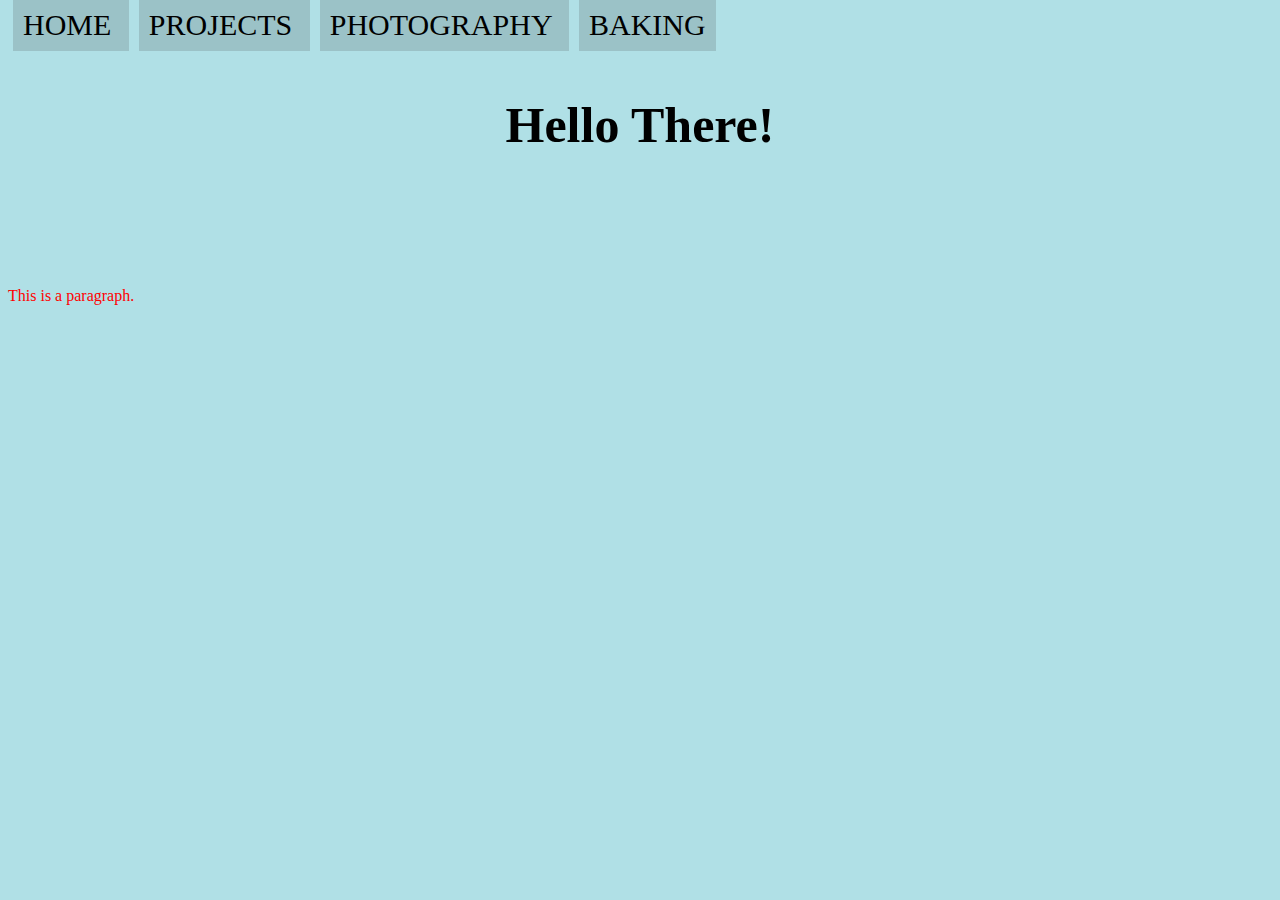
==== index.html @ 625aa00e "Basic Pages" ====
<!DOCTYPE html>
<html>
<head>
    <link rel="stylesheet" href="styles.css">
</head>

<body>
    <a id="pageLinks" href="index.html">
        HOME
    </a>
    <a id="pageLinks" href="projects.html">
        PROJECTS
    </a>
    <a id="pageLinks" href="photography.html">
        PHOTOGRAPHY
    </a>
    <a id="pageLinks" href="baking.html">
        BAKING
    </a>
    <h1 id="pageTitle">Hello There!</h1>
    <script src="index.js"></script>
    <p>
        This is a paragraph.
    </p>
</body>

</html>
---- styles.css ----
body {
    background-color: powderblue;
  }
h1 {
    color: black;
}
p {
    color: red;
}

#pageTitle {
    text-align: center;
    border: 2px, black;
    padding-top: 20px;
    padding-bottom: 100px;
    font-size: 50px;
}
#pageLinks {
    background: rgba(77, 77, 77, 0.2);
    font-size: 30px;
    color: black;
    text-decoration: none;
    justify-content: center;
    padding-left: 10px;
    padding-right: 10px;
    padding-top: 30px;
    padding-bottom: 10px;
    margin: 5px;
}
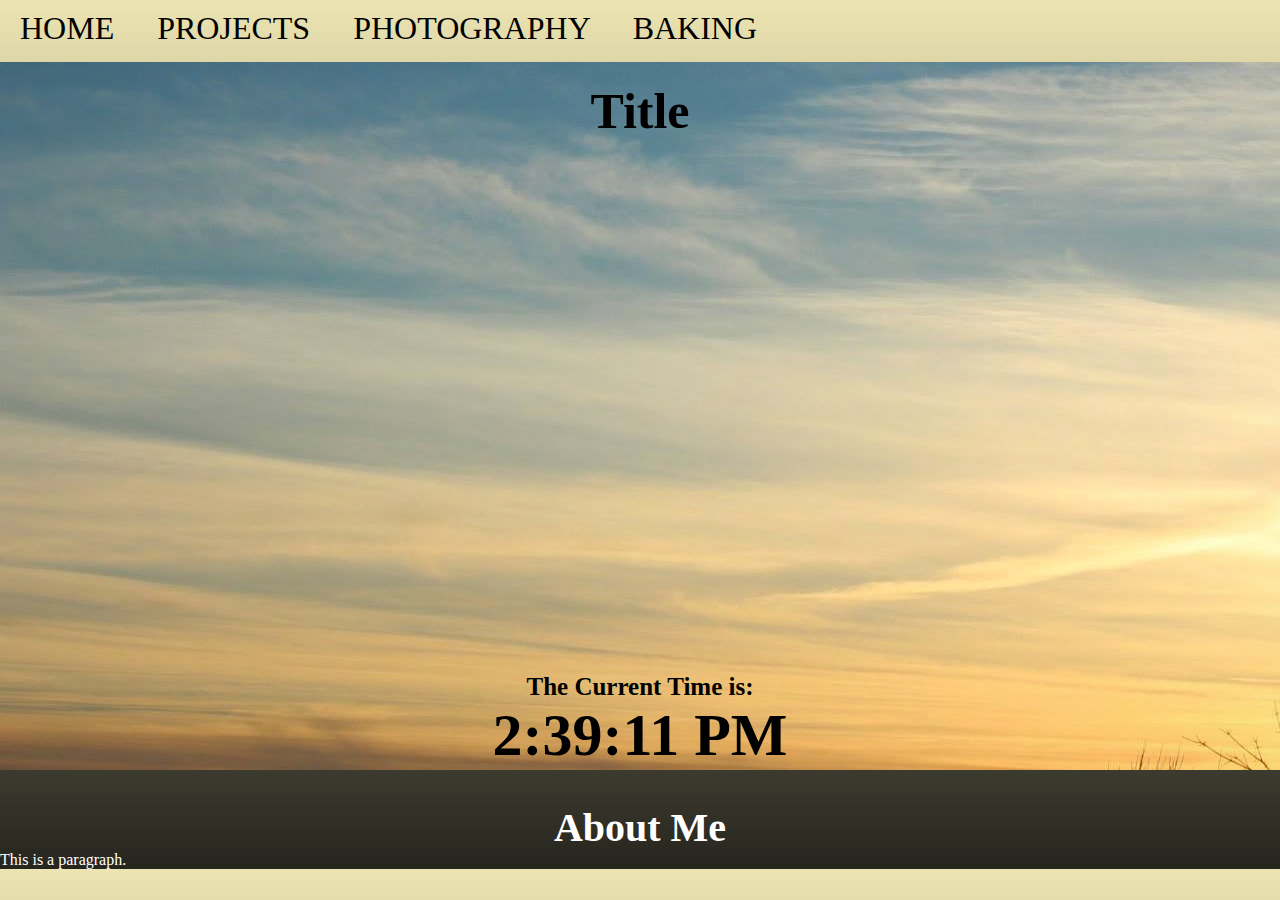
==== commit c45ee5c2: "Added kinda working slideshow" ====
--- a/index.html
+++ b/index.html
@@ -1,27 +1,44 @@
 <!DOCTYPE html>
 <html>
-<head>
-    <link rel="stylesheet" href="styles.css">
-</head>
-
-<body>
-    <a id="pageLinks" href="index.html">
-        HOME
-    </a>
-    <a id="pageLinks" href="projects.html">
-        PROJECTS
-    </a>
-    <a id="pageLinks" href="photography.html">
-        PHOTOGRAPHY
-    </a>
-    <a id="pageLinks" href="baking.html">
-        BAKING
-    </a>
-    <h1 id="pageTitle">Hello There!</h1>
-    <script src="index.js"></script>
-    <p>
-        This is a paragraph.
-    </p>
-</body>
-
+    <head>
+        <link rel="stylesheet" href="styles.css">
+    </head>
+    
+    <body>
+        <div id="linksLine">
+            <a id="pageLinks" href="index.html">
+                HOME
+            </a>
+            <a id="pageLinks" href="projects.html">
+                PROJECTS
+            </a>
+            <a id="pageLinks" href="photography.html">
+                PHOTOGRAPHY
+            </a>
+            <a id="pageLinks" href="baking.html">
+                BAKING
+            </a>
+        </div>
+        <div id="topOfPage">
+            <h1 id="pageTitle">
+                Title
+            </h1>
+            <h2>
+                <h4 id="clock">
+                    The Current Time is: <br> 
+                    <span id="time"></span>
+                </h4>
+            </h2>
+        </div>
+        <div id="content">
+            <h3>
+                About Me
+            </h3>
+            <p>
+                This is a paragraph.
+            </p>
+        </div>
+        <script src="index.js"></script>
+    </body>
+    
 </html>--- a/styles.css
+++ b/styles.css
@@ -1,29 +1,76 @@
 body {
-    background-color: powderblue;
-  }
+    /* background-color: aqua; */
+    background-image: linear-gradient(rgb(236, 228, 178), rgb(38, 37, 30));
+    margin: 0px;
+    padding: 0px;
+}
+div {
+    margin: 0px;
+    padding: 0px;
+}
 h1 {
     color: black;
+    margin: 0px;
+    padding: 0px;
+}
+h3 {
+    font-size: 40px;
+    color: white;
+    text-align: center;
+    margin: 0px;
+    padding: 0px;
 }
 p {
-    color: red;
+    margin: 0px;
+    padding: 0px;
+    color: white;
 }
-
-#pageTitle {
-    text-align: center;
-    border: 2px, black;
-    padding-top: 20px;
-    padding-bottom: 100px;
-    font-size: 50px;
+#linksLine {
+    margin-left: 10px;
+    margin-top: 10px;
+    margin-bottom: 15px;
+    padding: 0px;
 }
 #pageLinks {
-    background: rgba(77, 77, 77, 0.2);
-    font-size: 30px;
+    font-size: 32px;
     color: black;
     text-decoration: none;
     justify-content: center;
     padding-left: 10px;
     padding-right: 10px;
-    padding-top: 30px;
     padding-bottom: 10px;
-    margin: 5px;
+    padding-top: 15px;
+    margin-right: 15px;
+}
+#topOfPage {
+    background-image: url("./pictures/Wispy Cloud Sunset.jpg");
+    padding: 0px;
+    margin: 0px;
+}
+#pageTitle {
+    background-color: rgba(0,0,0,0);
+    text-align: center;
+    padding-top: 20px;
+    font-size: 50px;
+}
+#clock {
+    /* border: 2px solid blue; */
+    padding-top: 500px;
+    font-size: 25px;
+    text-align: center;
+}
+#time {
+    font-size: 60px;
+}
+#content {
+    margin: 0px;
+    /* border: 12px solid yellow; */
+    /* background-color: rgb(0, 4, 255); */
+}
+#slideshow {
+    height: 650px;
+    width: 1000px;
+    border: solid;
+    justify-content: center;
+    background-size: cover;
 }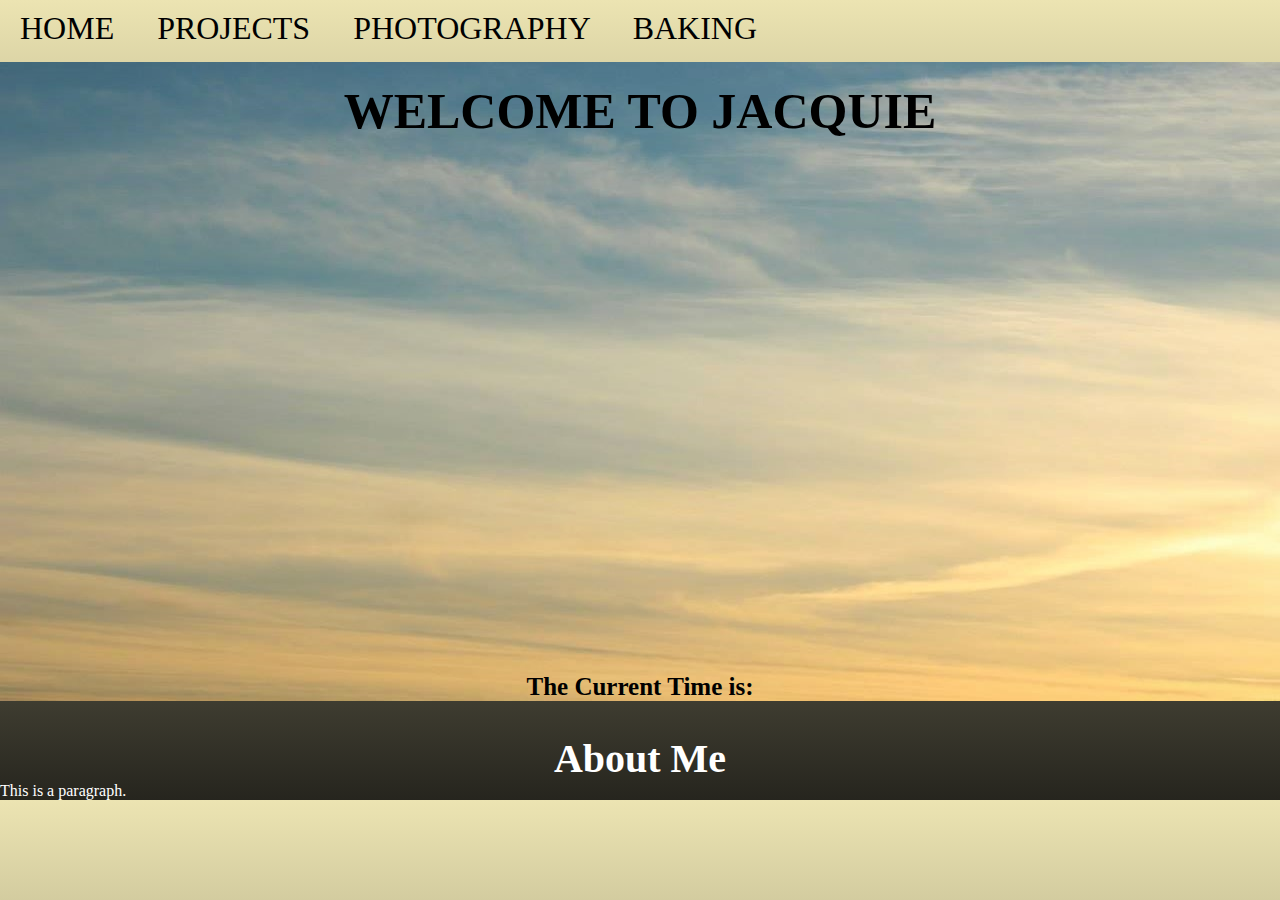
==== commit 421b30a5: "Finished slideshow" ====
--- a/index.html
+++ b/index.html
@@ -21,7 +21,7 @@
         </div>
         <div id="topOfPage">
             <h1 id="pageTitle">
-                Title
+                WELCOME TO JACQUIE
             </h1>
             <h2>
                 <h4 id="clock">
--- a/styles.css
+++ b/styles.css
@@ -43,7 +43,7 @@
     margin-right: 15px;
 }
 #topOfPage {
-    background-image: url("./pictures/Wispy Cloud Sunset.jpg");
+    background-image: url("./pictures/20.jpg");
     padding: 0px;
     margin: 0px;
 }
@@ -73,4 +73,5 @@
     border: solid;
     justify-content: center;
     background-size: cover;
+    margin: 0 auto;
 }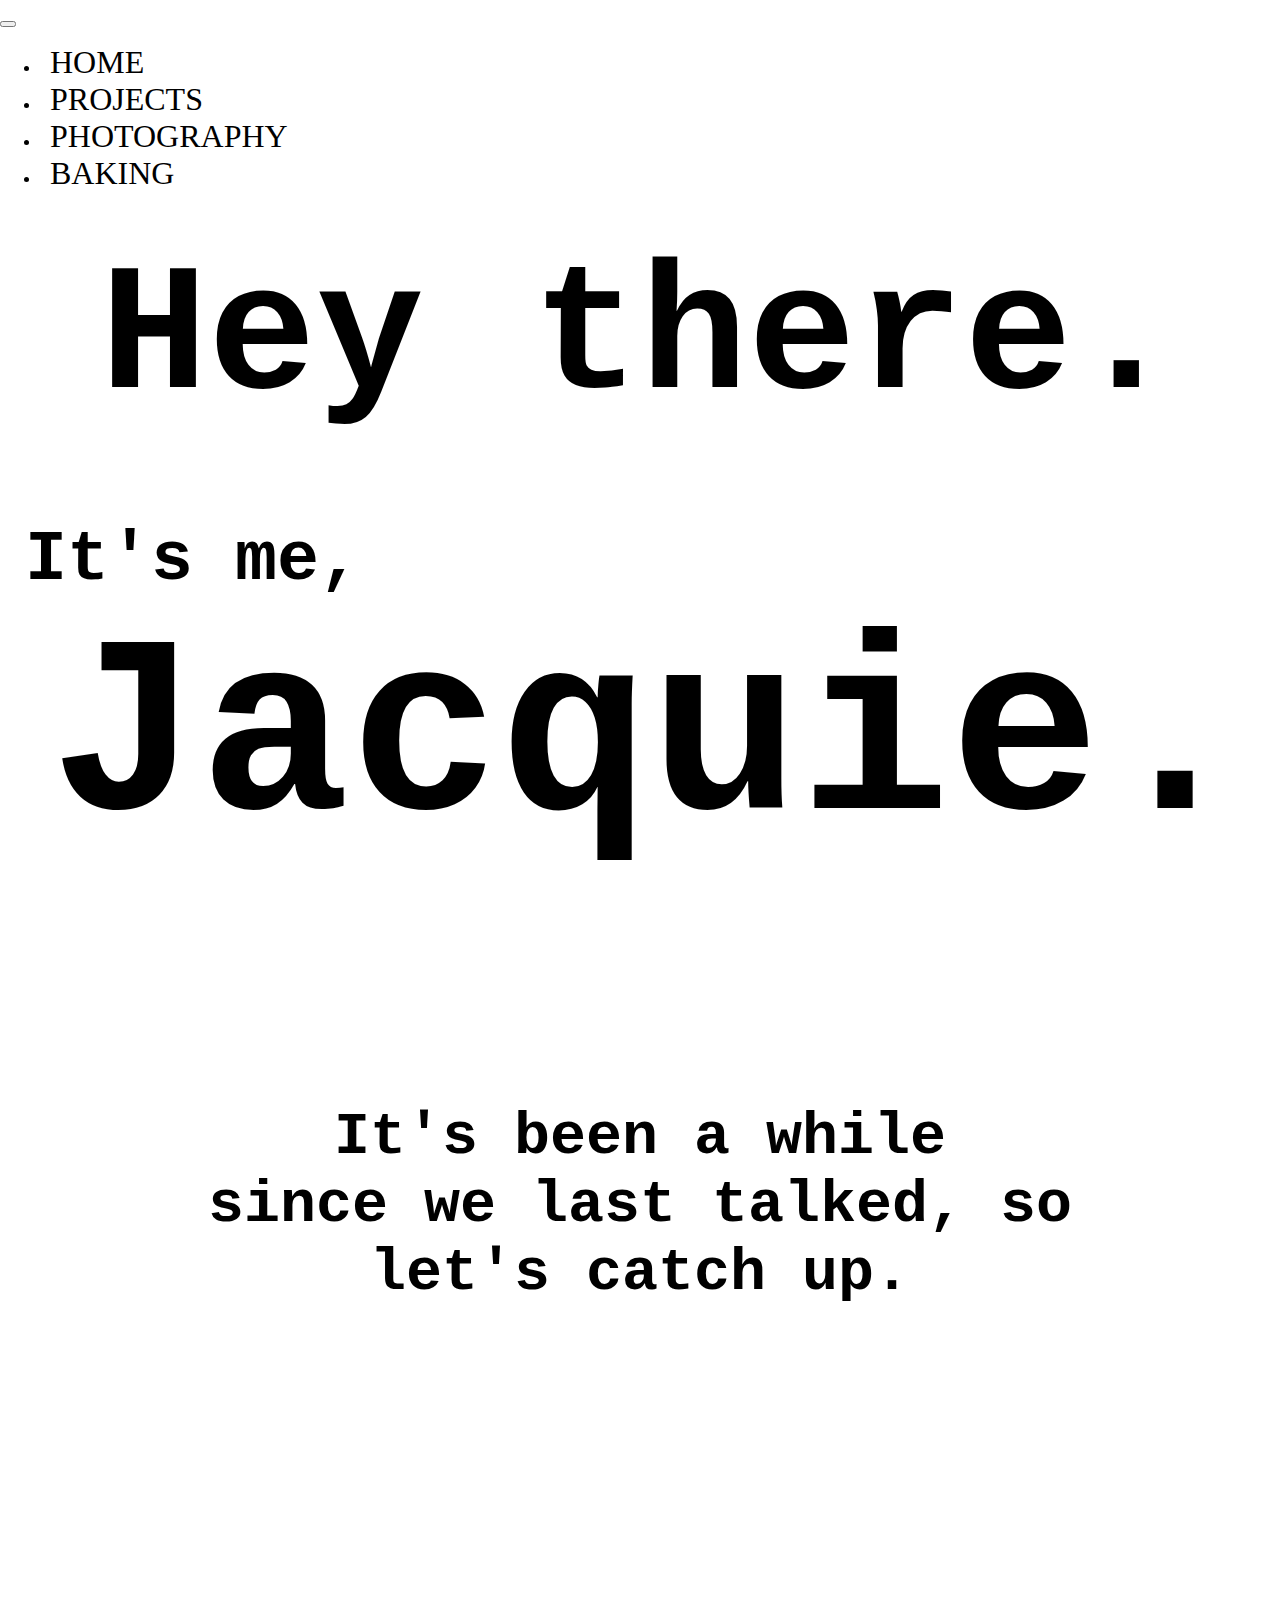
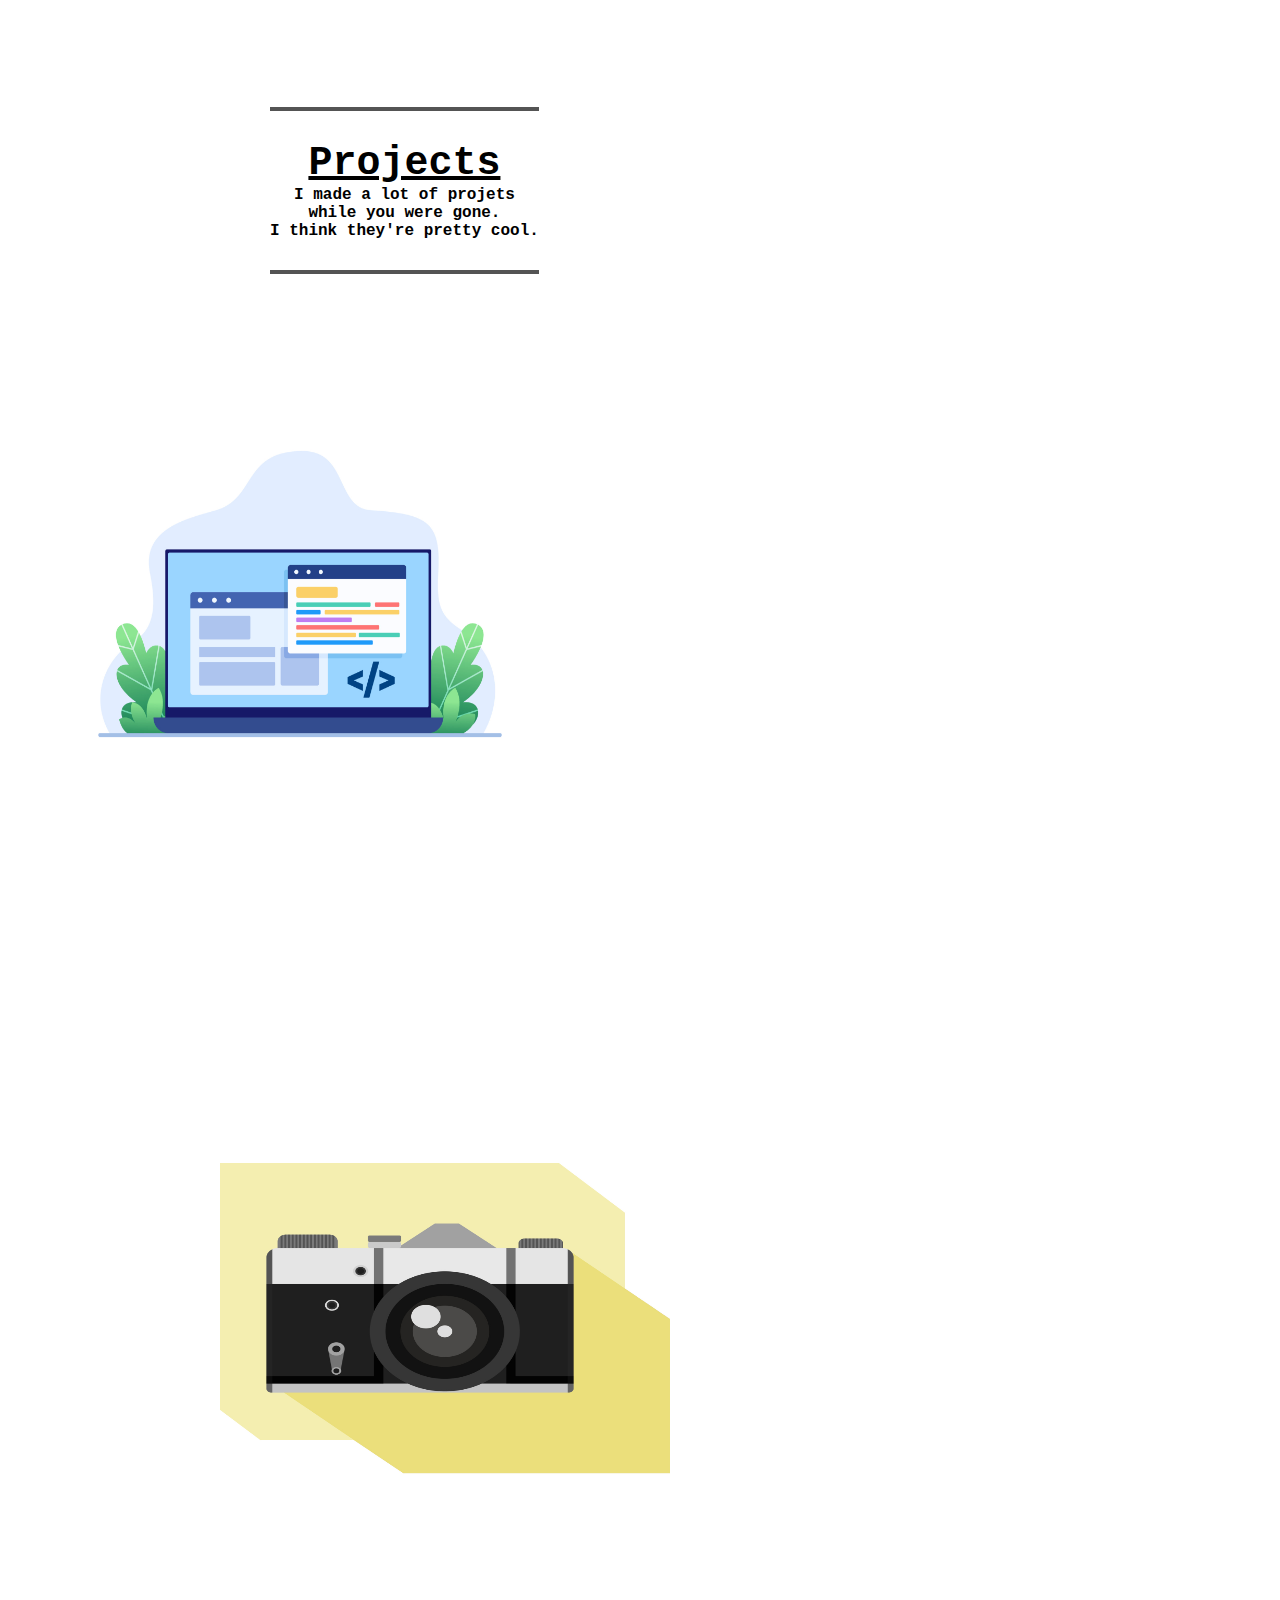
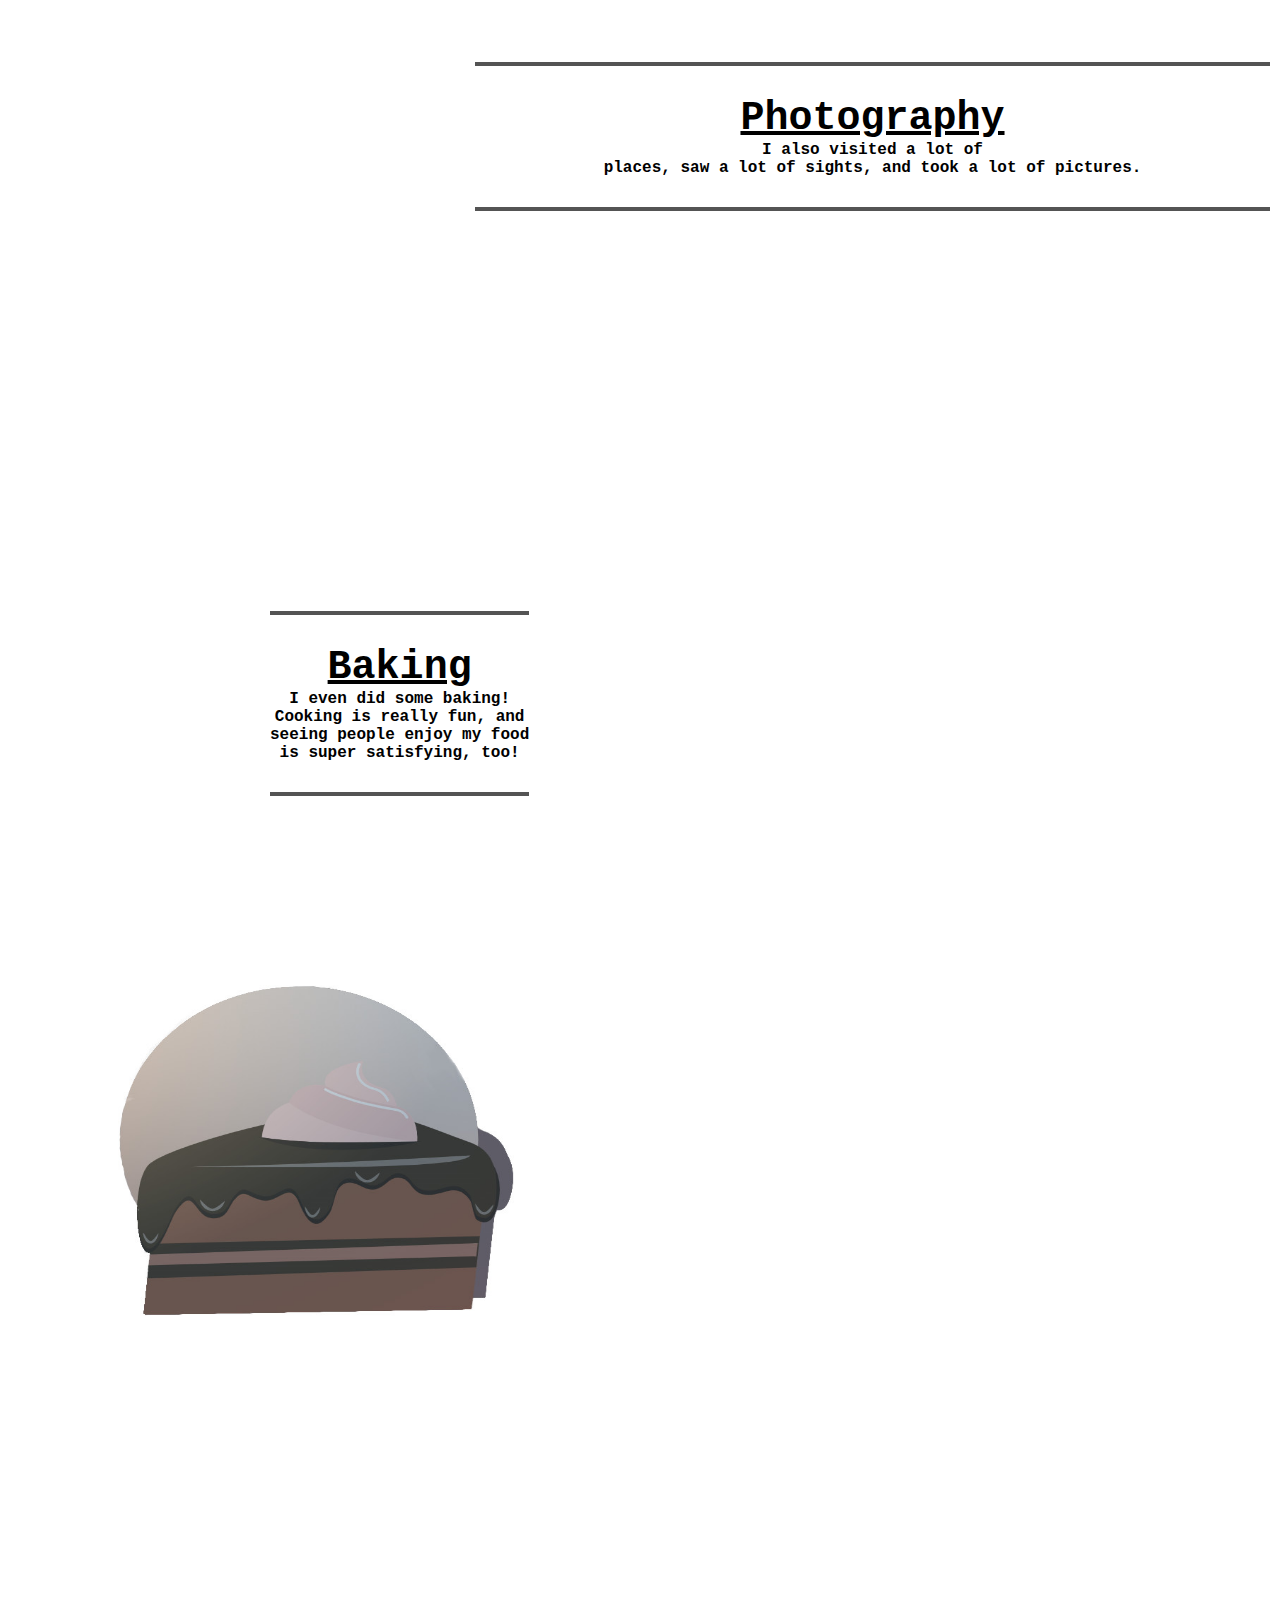
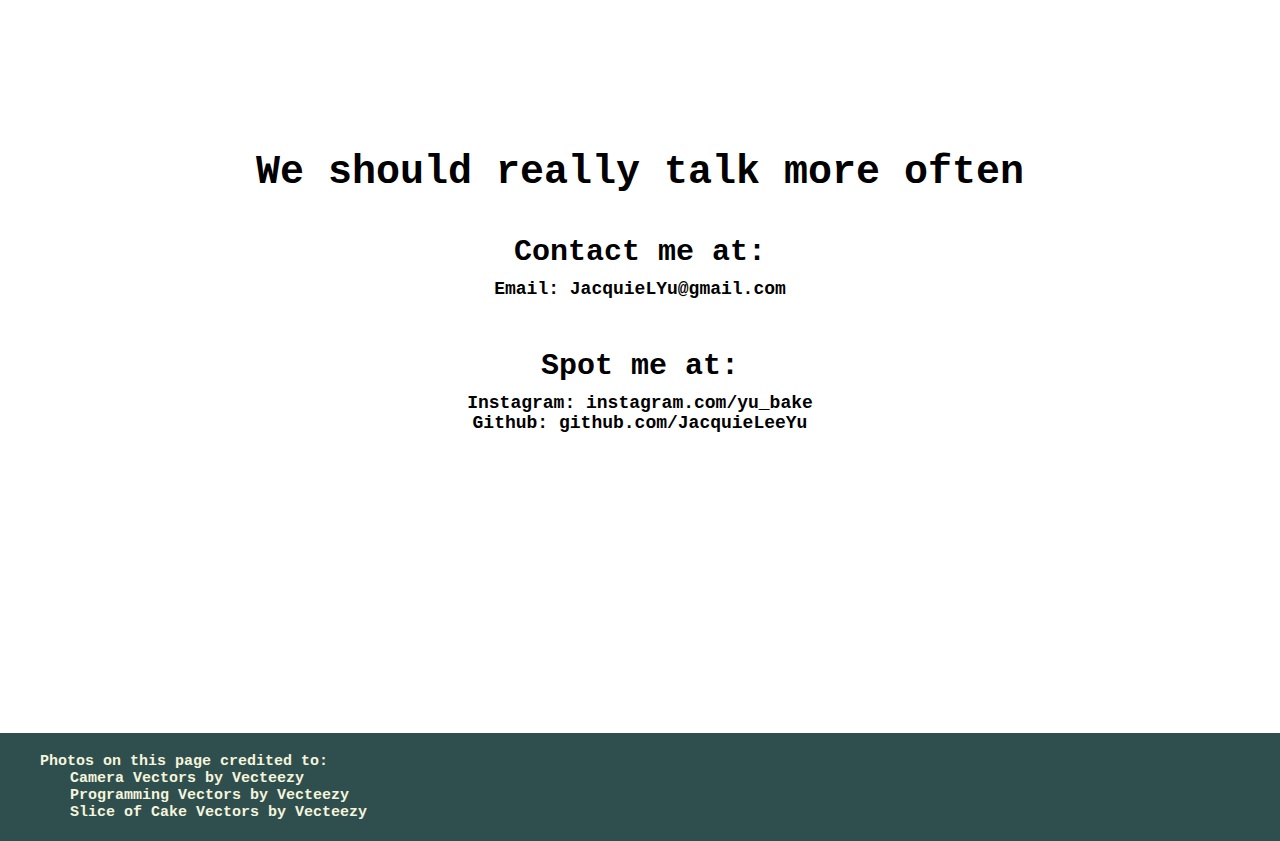
==== commit bb99dcab: "Finished? Index and Photography Page" ====
--- a/index.html
+++ b/index.html
@@ -1,43 +1,148 @@
 <!DOCTYPE html>
 <html>
     <head>
+        <meta name="viewport" content="width=device-width, initial-scale=1">
         <link rel="stylesheet" href="styles.css">
+        <link href="https://cdn.jsdelivr.net/npm/bootstrap@5.2.1/dist/css/bootstrap.min.css" rel="stylesheet" integrity="sha384-iYQeCzEYFbKjA/T2uDLTpkwGzCiq6soy8tYaI1GyVh/UjpbCx/TYkiZhlZB6+fzT" crossorigin="anonymous">
     </head>
     
     <body>
-        <div id="linksLine">
-            <a id="pageLinks" href="index.html">
-                HOME
-            </a>
-            <a id="pageLinks" href="projects.html">
-                PROJECTS
-            </a>
-            <a id="pageLinks" href="photography.html">
-                PHOTOGRAPHY
-            </a>
-            <a id="pageLinks" href="baking.html">
-                BAKING
-            </a>
+        <div id="linksLine" class="position-absolute top-0 end-0">
+            <div class="dropdown">
+                <button class="btn btn-secondary dropdown-toggle" type="button" data-bs-toggle="dropdown" aria-expanded="false"></button>
+                <ul class="dropdown-menu">
+                    <li>
+                        <a id="pageLinks" class="dropdown-item" href="index.html">
+                            HOME
+                        </a>
+                    </li>
+                    <li>
+                        <a id="pageLinks" class="dropdown-item" href="projects.html">
+                            PROJECTS
+                        </a>
+                    </li>
+                    <li>
+                        <a id="pageLinks" class="dropdown-item" href="photography.html">
+                            PHOTOGRAPHY
+                        </a>
+                    </li>
+                    <li>
+                        <a id="pageLinks" class="dropdown-item" href="baking.html">
+                            BAKING
+                        </a>
+                    </li>
+                </ul>
+            </div>
         </div>
         <div id="topOfPage">
-            <h1 id="pageTitle">
-                WELCOME TO JACQUIE
+            <h1 id="homePageTitle">
+                Hey there.
             </h1>
-            <h2>
+            <h1 id="homePageTitle2">
+                It's me,
+            </h1>
+            <h1 id="homePageTitle3">
+                Jacquie.
+            </h1>
+            <!-- <h2>
                 <h4 id="clock">
                     The Current Time is: <br> 
                     <span id="time"></span>
                 </h4>
-            </h2>
+            </h2> -->
         </div>
-        <div id="content">
-            <h3>
-                About Me
+        <div>
+            <h3 id="bubbleTalk">
+                It's been a while <br>since we last talked, so <br>let's catch up.
             </h3>
-            <p>
-                This is a paragraph.
-            </p>
         </div>
+        <div id="projectsFrame" class="container text-center">
+            <div class="row">
+                <div id="projectsBlock" class="col-4">
+                    <h2 id="indexTitle">
+                        <a href="projects.html">
+                            Projects
+                        </a>
+                    </h2>
+                    <h4 id="indexLetter">
+                        I made a lot of projets <br>while you were gone. <br>I think they're pretty cool.
+                    </h4>
+                </div>
+                <div class="col-4">
+                    <a href="projects.html">
+                        <img id="projectsImage" src="./images/Project Image.jpg">
+                    </a>
+                </div>
+            </div>
+        </div>
+        <div id="photographyFrame" class="container text-center">
+            <div class="row">
+                <div class="col-4">
+                    <a href="photography.html">
+                        <img id="photographyImage" src="./images/Photography Image.jpg">
+                    </a>
+                </div>
+                <div id="photographyBlock" class="col-4">
+                    <h2 id="indexTitle">
+                        <a href="photography.html">
+                            Photography
+                        </a>
+                    </h2>
+                    <h4 id="indexLetter">
+                        I also visited a lot of <br>places, saw a lot of sights, and took a lot of pictures.
+                    </h4>
+                </div>
+            </div>
+        </div>
+        <div id="bakingFrame" class="container text-center">
+            <div class="row">
+                <div id="bakingBlock" class="col-4">
+                    <h2 id="indexTitle">
+                        <a href="baking.html">
+                            Baking
+                        </a>
+                    </h2>
+                    <h4 id="indexLetter">
+                        I even did some baking! <br>Cooking is really fun, and <br>seeing people enjoy my food <br>is super satisfying, too!
+                    </h4>
+                </div>
+                <div class="col-4">
+                    <a href="baking.html">
+                        <img id="bakingImage" src="./images/Baking Image.jpg">
+                    </a>
+                </div>
+            </div>
+        </div>
+        <div>
+            <h3 id="contactTitle" class="display-3">
+                We should really talk more often
+            </h3>
+            <h4 id="contactUpperBody">
+                Contact me at:
+            </h4>
+            <h6 id="contactLowerBody" class="display-6">
+                Email: JacquieLYu@gmail.com
+            </h6>
+            <h4 id="contactUpperBody">
+                Spot me at:
+            </h4>
+            <h6 id="contactLowerBody" class="display-6">
+                Instagram: instagram.com/yu_bake<br>
+                Github: github.com/JacquieLeeYu
+            </h6>
+        </div>
+        <div id="botPage">
+            <h6 id="credits" class="display-6">
+                Photos on this page credited to:<br>
+                <a id="credits" href="https://www.vecteezy.com/free-vector/camera">Camera Vectors by Vecteezy</a><br>
+                <a id="credits" href="https://www.vecteezy.com/free-vector/programming">Programming Vectors by Vecteezy</a><br>
+                <a id="credits" href="https://www.vecteezy.com/free-vector/slice-of-cake">Slice of Cake Vectors by Vecteezy</a>
+
+            </h6>
+        </div>
+        <script src="https://cdn.jsdelivr.net/npm/bootstrap@5.2.1/dist/js/bootstrap.min.js" integrity="sha384-7VPbUDkoPSGFnVtYi0QogXtr74QeVeeIs99Qfg5YCF+TidwNdjvaKZX19NZ/e6oz" crossorigin="anonymous"></script>
+        <script src="https://cdn.jsdelivr.net/npm/@popperjs/core@2.11.6/dist/umd/popper.min.js" integrity="sha384-oBqDVmMz9ATKxIep9tiCxS/Z9fNfEXiDAYTujMAeBAsjFuCZSmKbSSUnQlmh/jp3" crossorigin="anonymous"></script>
+        <script src="https://cdn.jsdelivr.net/npm/bootstrap@5.2.1/dist/js/bootstrap.bundle.min.js" integrity="sha384-u1OknCvxWvY5kfmNBILK2hRnQC3Pr17a+RTT6rIHI7NnikvbZlHgTPOOmMi466C8" crossorigin="anonymous"></script>
         <script src="index.js"></script>
     </body>
     
--- a/styles.css
+++ b/styles.css
@@ -1,6 +1,4 @@
 body {
-    /* background-color: aqua; */
-    background-image: linear-gradient(rgb(236, 228, 178), rgb(38, 37, 30));
     margin: 0px;
     padding: 0px;
 }
@@ -9,31 +7,54 @@
     padding: 0px;
 }
 h1 {
-    color: black;
-    margin: 0px;
-    padding: 0px;
+    margin: 0px;
+    padding: 0px;
+    font-family: 'Courier New', Courier, monospace;
+}
+h2 {
+    margin: 0px;
+    padding: 0px;
+    font-family: 'Courier New', Courier, monospace;
+}
+h4{
+    margin: 0px;
+    padding: 0px;
+    font-family: 'Courier New', Courier, monospace;
 }
 h3 {
     font-size: 40px;
-    color: white;
-    text-align: center;
-    margin: 0px;
-    padding: 0px;
-}
+    text-align: center;
+    margin: 0px;
+    padding: 0px;
+    font-family: 'Courier New', Courier, monospace;
+}
+h6 {
+    font-family: 'Courier New', Courier, monospace;
+}
+a:link {
+    color: black;
+    background-color: transparent;
+    text-decoration: none;
+  }
+  
+  a:visited {
+    color: black;
+    background-color: transparent;
+    text-decoration: none;
+  }
 p {
     margin: 0px;
     padding: 0px;
-    color: white;
-}
+}
+
 #linksLine {
-    margin-left: 10px;
+    margin-right: 10px;
     margin-top: 10px;
     margin-bottom: 15px;
     padding: 0px;
 }
 #pageLinks {
     font-size: 32px;
-    color: black;
     text-decoration: none;
     justify-content: center;
     padding-left: 10px;
@@ -43,35 +64,256 @@
     margin-right: 15px;
 }
 #topOfPage {
-    background-image: url("./pictures/20.jpg");
-    padding: 0px;
-    margin: 0px;
+    padding: 0px;
+    margin: 0px 0px 35px 0px;
 }
 #pageTitle {
-    background-color: rgba(0,0,0,0);
     text-align: center;
     padding-top: 20px;
     font-size: 50px;
 }
 #clock {
-    /* border: 2px solid blue; */
-    padding-top: 500px;
+    padding-top: 300px;
     font-size: 25px;
     text-align: center;
+    margin-top: 120px;
 }
 #time {
     font-size: 60px;
 }
-#content {
-    margin: 0px;
-    /* border: 12px solid yellow; */
-    /* background-color: rgb(0, 4, 255); */
+#firstImpression {
+    display: inline-block;
+    margin: 150px 0px 0px 30px;
+}
+#bighook {
+    font-size: 30px;
+    text-align: center;
+    margin: 20px 500px 20px 140px;
+    border-top: 2px solid black;
+    border-bottom: 2px solid black;
+    padding: 10px 0px 10px 0px;
+}
+#circleImage {
+    margin: auto auto 50px 250px;
+    border: 3px solid black;
+    border-radius: 100%;
+    height: 350px;
+    width: 350px;
+    background-size: cover;
+
 }
 #slideshow {
+    margin: 10px auto 200px auto;
     height: 650px;
     width: 1000px;
     border: solid;
-    justify-content: center;
-    background-size: cover;
-    margin: 0 auto;
+    background-size: cover;
+}
+#homePageTitle {
+    margin: 45px auto 80px 100px;
+    font-size: 180px;
+    font-family: 'Courier New', Courier, monospace;
+}
+#homePageTitle2 {
+    margin: 50px auto 0px 25px;
+    /* border: 2px solid black; */
+    font-size: 70px;
+    font-family: 'Courier New', Courier, monospace;
+}
+#homePageTitle3 {
+    margin: 0px 30px 20px 0px;
+    /* border: 2px solid black; */
+    font-size: 250px;
+    justify-content: end;
+    text-align: right;
+    font-family: 'Courier New', Courier, monospace;
+}
+#bubbleTalk {
+    margin: 220px auto 220px auto;
+    text-align: center;
+    font-size: 60px;
+    font-family: 'Courier New', Courier, monospace;
+}
+#projectsFrame {
+    margin: 240px 10px 240px 10px;
+    /* border: 3px solid rgb(84, 84, 84); */
+}
+#projectsBlock {
+    margin: 80px 170px 0px 220px;
+    align-items: center;
+    padding: 80px 40px 80px 40px;
+    display:inline-block;
+    font-family: 'Courier New', Courier, monospace;
+}
+#indexTitle {
+    text-decoration: underline;
+    font-size: 40px;
+    text-align: center;
+    border: 4px solid rgb(84, 84, 84);
+    border-right: hidden;
+    border-left: hidden;
+    border-bottom: hidden;
+    padding-top: 30px;
+}
+#indexLetter {
+    text-align: center;
+    border-bottom: 4px solid rgb(84, 84, 84);
+    padding-bottom: 30px;
+}
+#projectsImage {
+    width: 500px;
+    height: 400px;
+    background-size: cover;
+    margin: 40px 40px 40px 40px;
+}
+#photographyFrame {
+    margin: 240px 10px 240px 10px;
+    padding-left: 130px;
+}
+#photographyBlock {
+    margin: 100px 0px 100px 335px;
+}
+#photographyImage {
+    width: 500px;
+    height: 400px;
+    background-size: cover;
+    margin: 40px 10px 40px 160px;
+}
+#bakingFrame {
+    margin: 240px 10px 240px 10px;
+
+}
+#bakingBlock {
+    margin: 80px 170px 0px 220px;
+    align-items: center;
+    padding: 80px 40px 80px 40px;
+    display:inline-block;
+    
+}
+#bakingImage {
+    width: 500px;
+    height: 400px;
+    background-size: cover;
+    margin: 80px 40px 40px 40px;
+}
+#contactTitle {
+    margin: 350px auto 40px auto;
+}
+#contactUpperBody {
+    margin: 20px auto 10px auto;
+    font-size: 30px;
+    text-align: center;
+}
+#contactLowerBody {
+    margin: 0px auto 50px auto;
+    font-size: 18px;
+    text-align: center;
+}
+#botPage {
+    margin: 300px 0px 0px 0px;
+    background-color: darkslategrey;
+    padding: 10px;
+}
+#credits {
+    margin: 10px auto 10px 30px;
+    color: beige;
+    font-size: 15px;
+}
+#photographyPageTitle {
+    margin: 20px auto 0px 148px;
+    display: inline-flex;
+    font-size: 200px;
+}
+#photographyPageTitle2 {
+    margin: 0px 30px 20px 280px;
+    font-size: 200px;
+    display: inline-flex;
+    text-align: right;
+}
+#photographyImage {
+    margin: 30px 140px 50px 30px;
+}
+#photographyTextBlock {
+    margin: 140px 0px 50px 30px;
+    width: 620px;
+}
+#imageText {
+    font-size: 25px;
+}
+#imageTextBotDiv {
+    vertical-align: top;
+}
+#imageTextBot {
+    display: inline-block;
+    font-size: 20px;
+}
+#imageTextBig {
+    display: inline-block;
+    font-size: 30px;
+}
+#slideshowText {
+    margin: 200px auto 10px auto;
+    text-align: center;
+    font-size: 30px;
+}
+#photoTalk {
+    margin: 300px auto 300px auto;
+    text-align: center;
+    font-size: 40px;
+}
+#zooFrame {
+    margin: 100px auto 200px auto;
+}
+#zooBlock {
+    margin: 85px 0px auto 20px;
+}
+#smallSlideshow {
+    border: solid;
+    margin: 70px auto auto 90px;
+    width: 800px;
+    height: 500px;
+    background-size: cover;
+}
+#japanFrame {
+    padding-right: 0px;
+    margin: 230px 40px 200px 40px;
+}
+#japanBlock {
+    margin: 85px 0px 40px 420px;
+    float: right;
+}
+#smallSlideshowJapan {
+    border: solid;
+    margin: 170px 400px 5px 10px;
+    width: 800px;
+    height: 500px;
+    background-size: cover;
+}
+#purdueFrame {
+    margin: 200px auto 200px auto;
+}
+#purdueBlock {
+    margin: 85px 0px auto 20px;
+}
+#smallSlideshowPurdue {
+    border: solid;
+    margin: 100px auto auto 90px;
+    width: 800px;
+    height: 500px;
+    background-size: cover;
+}
+#chicagoFrame {
+    /* border:solid; */
+    margin: 100px 40px 10px 40px;
+}
+#chicagoBlock {
+    display: inline-block;
+    margin: 85px 0px 40px 440px;
+}
+#smallSlideshowChicago {
+    border: solid;
+    margin: 125px 50px 5px 20px;
+    width: 800px;
+    height: 500px;
+    background-size: cover;
 }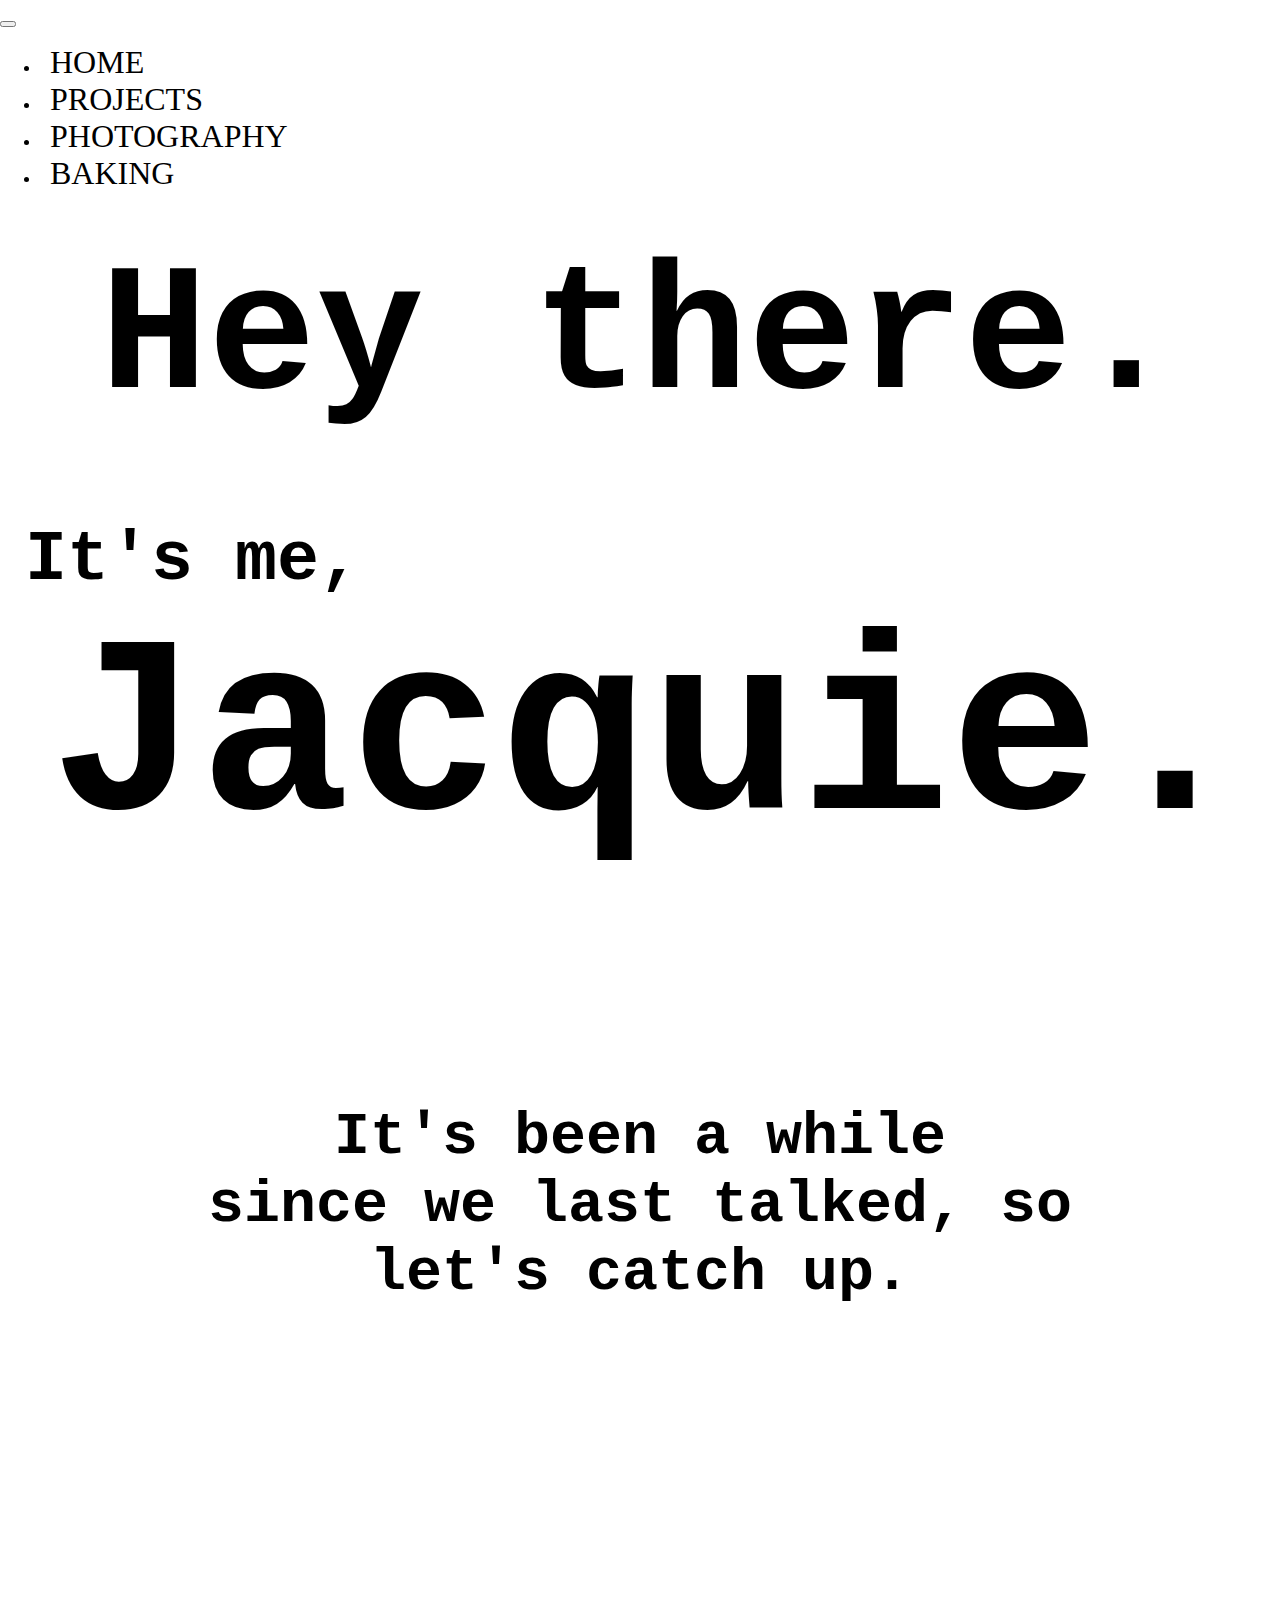
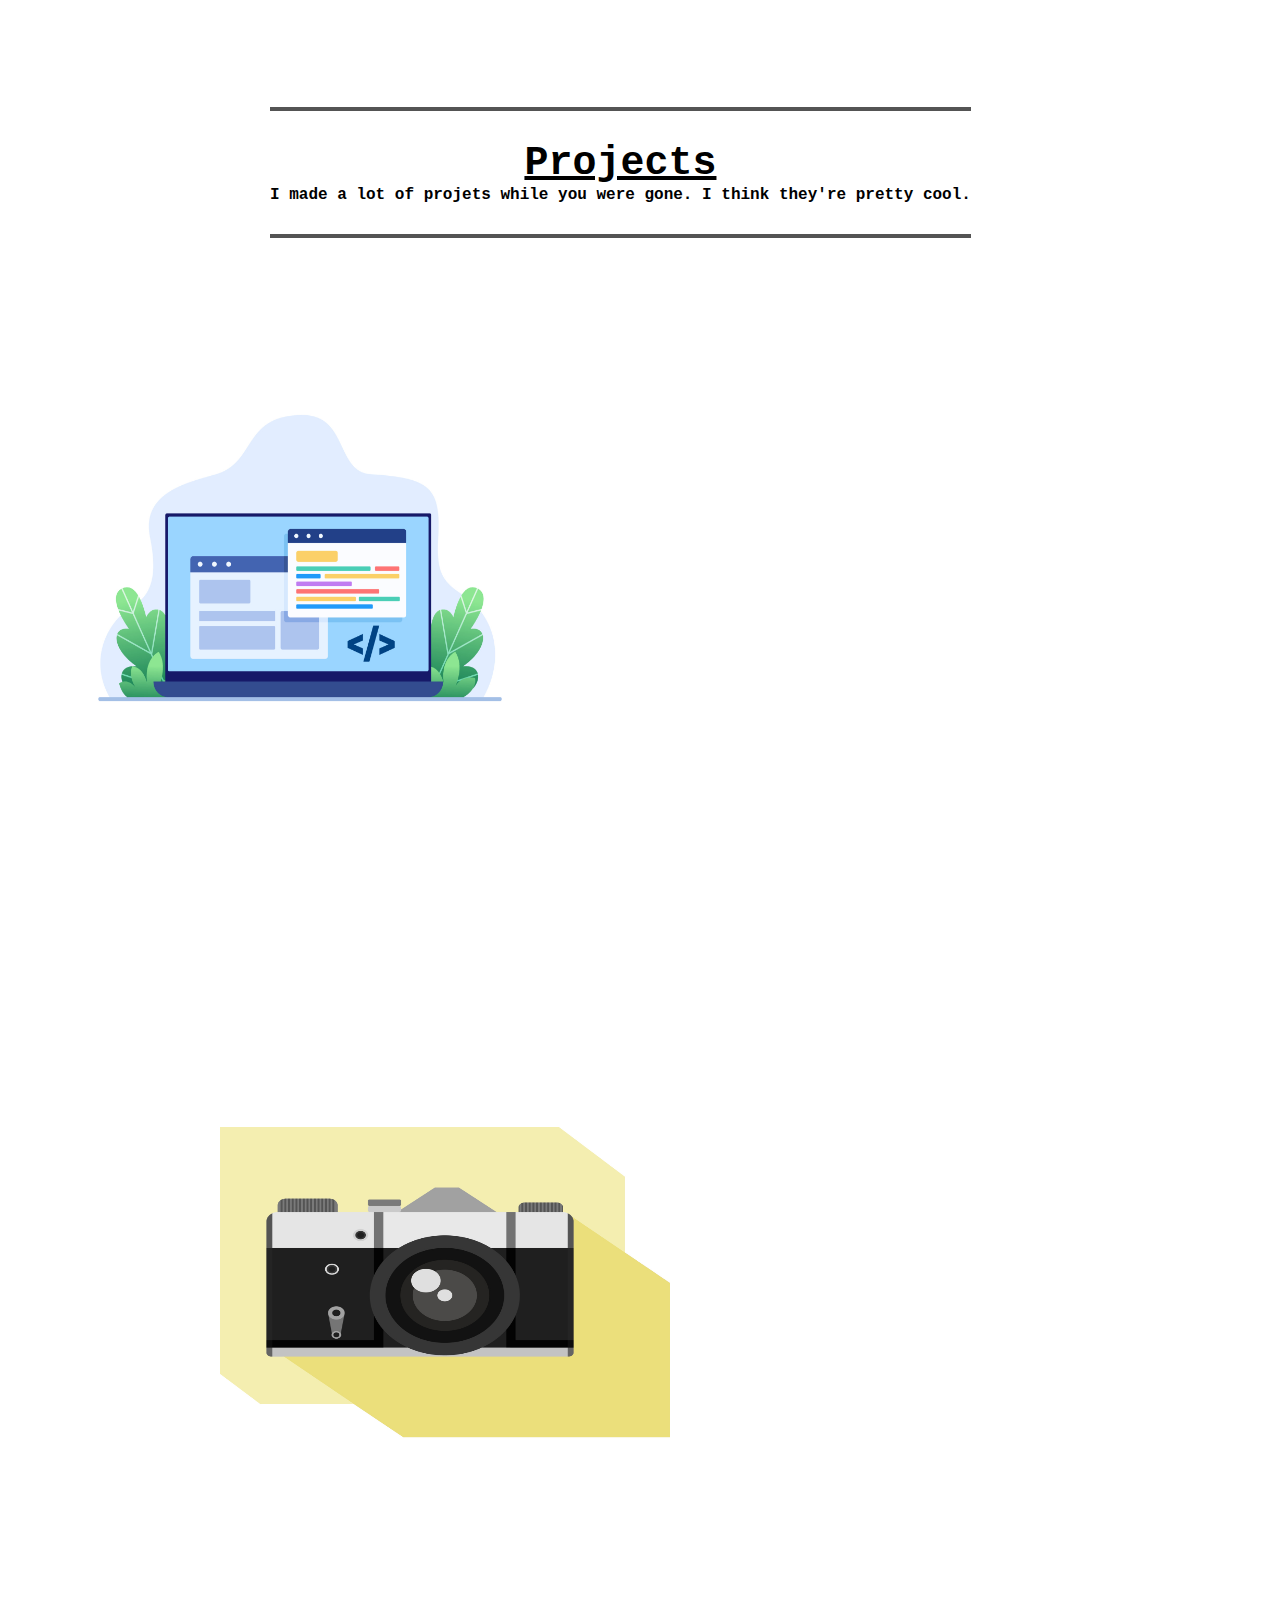
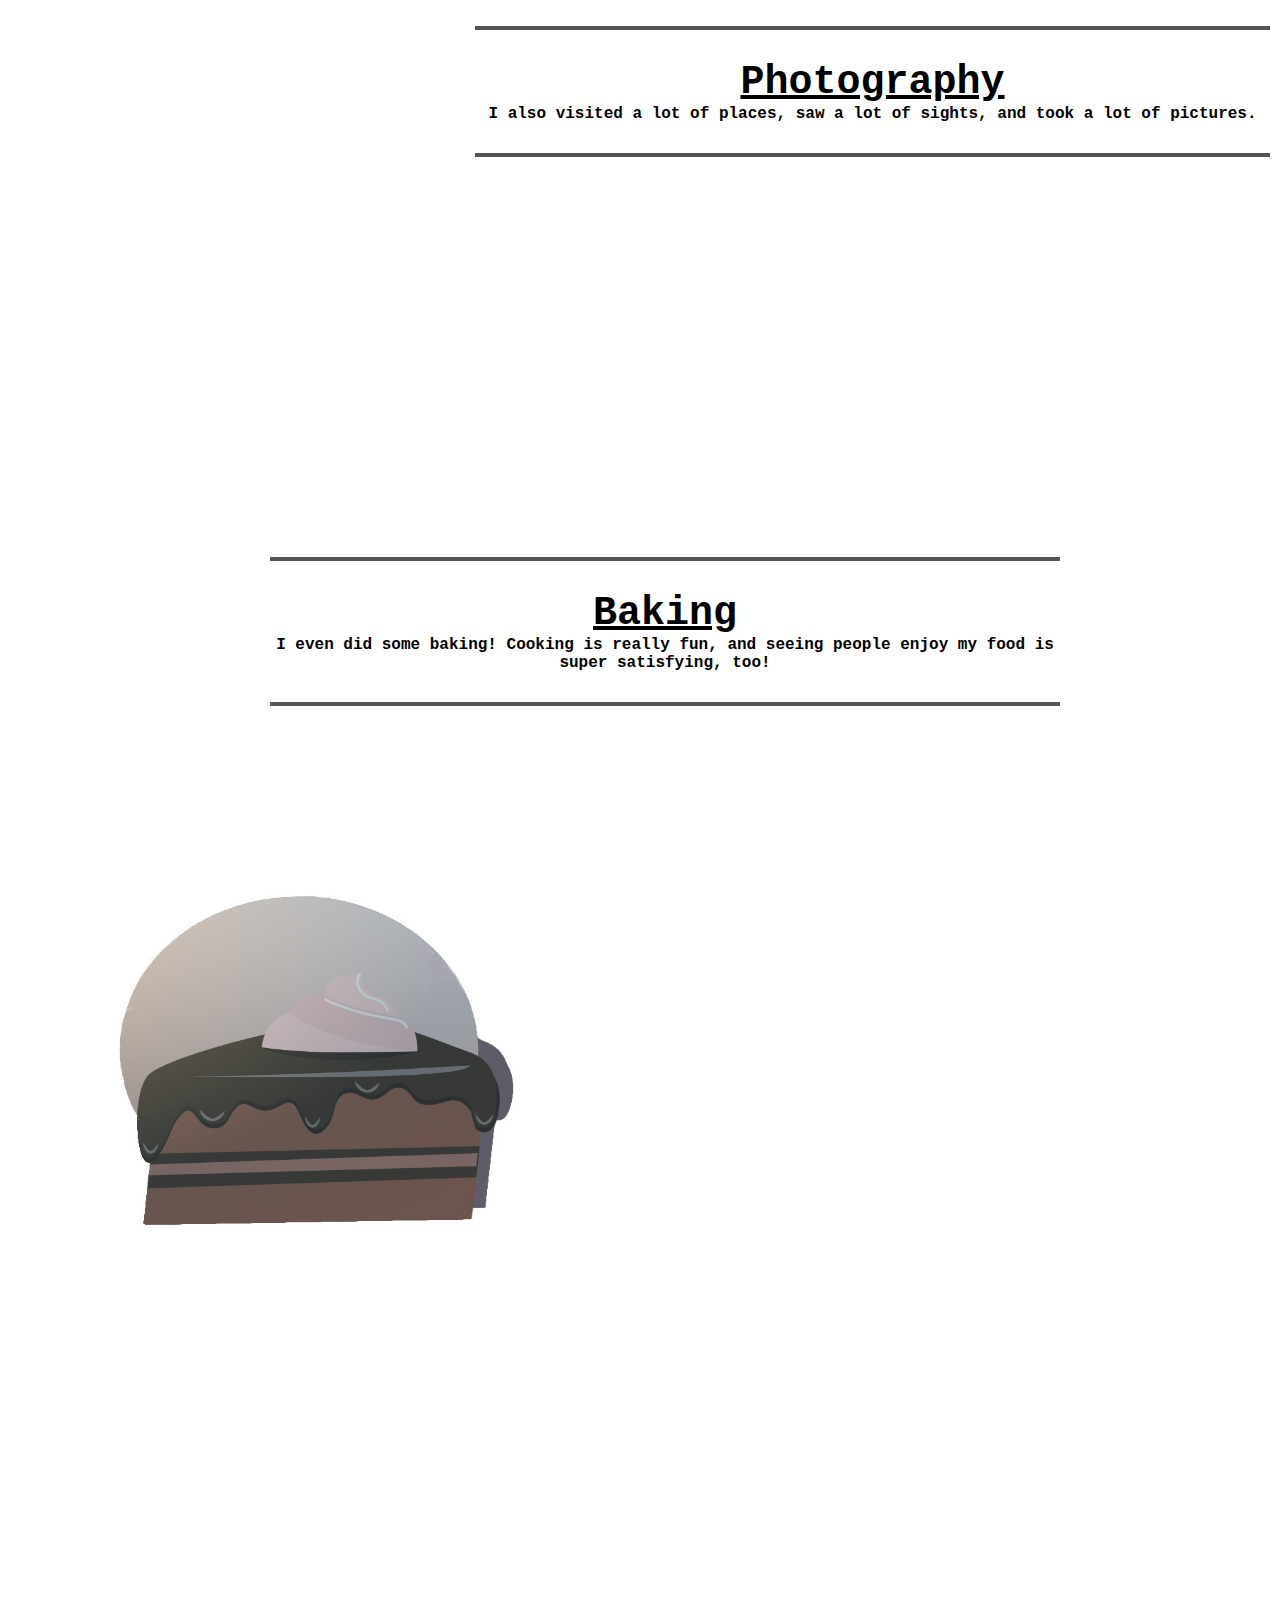
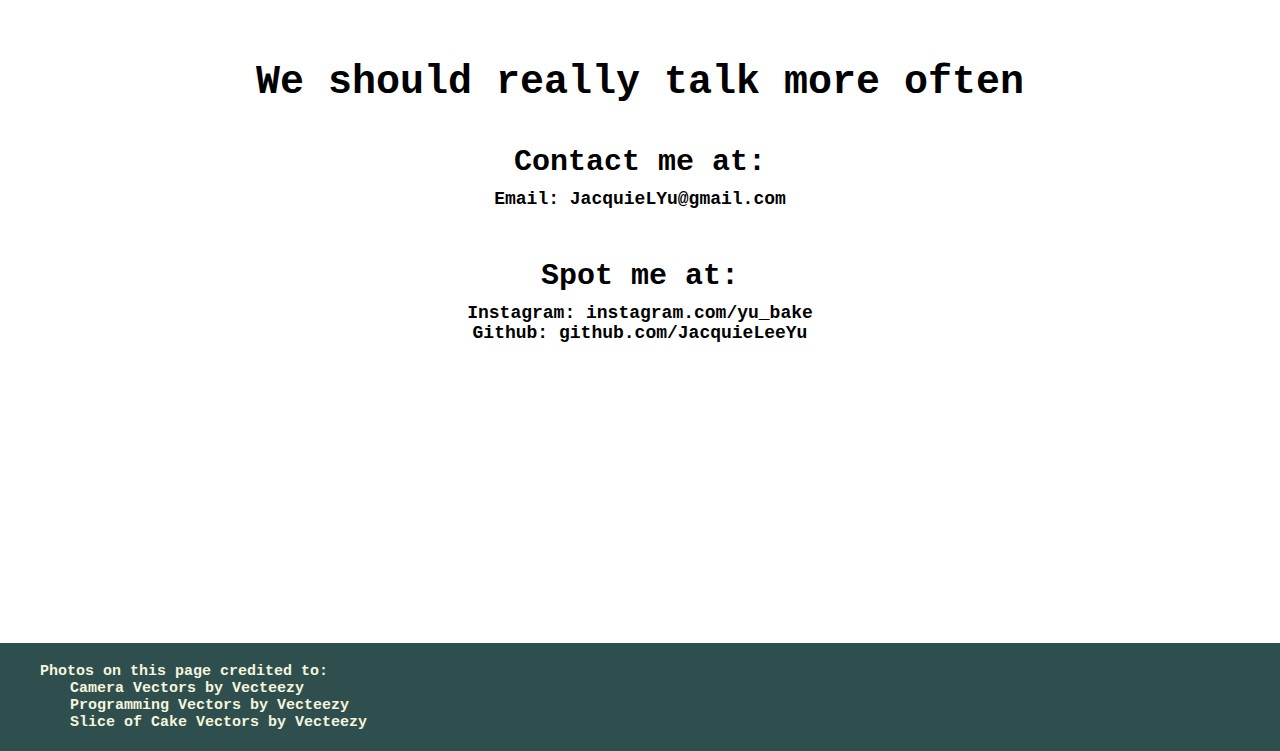
==== commit 86194a5f: "Shortened functions in index.js" ====
--- a/index.html
+++ b/index.html
@@ -65,7 +65,7 @@
                         </a>
                     </h2>
                     <h4 id="indexLetter">
-                        I made a lot of projets <br>while you were gone. <br>I think they're pretty cool.
+                        I made a lot of projets while you were gone. I think they're pretty cool.
                     </h4>
                 </div>
                 <div class="col-4">
@@ -89,7 +89,7 @@
                         </a>
                     </h2>
                     <h4 id="indexLetter">
-                        I also visited a lot of <br>places, saw a lot of sights, and took a lot of pictures.
+                        I also visited a lot of places, saw a lot of sights, and took a lot of pictures.
                     </h4>
                 </div>
             </div>
@@ -103,7 +103,7 @@
                         </a>
                     </h2>
                     <h4 id="indexLetter">
-                        I even did some baking! <br>Cooking is really fun, and <br>seeing people enjoy my food <br>is super satisfying, too!
+                        I even did some baking! Cooking is really fun, and seeing people enjoy my food is super satisfying, too!
                     </h4>
                 </div>
                 <div class="col-4">
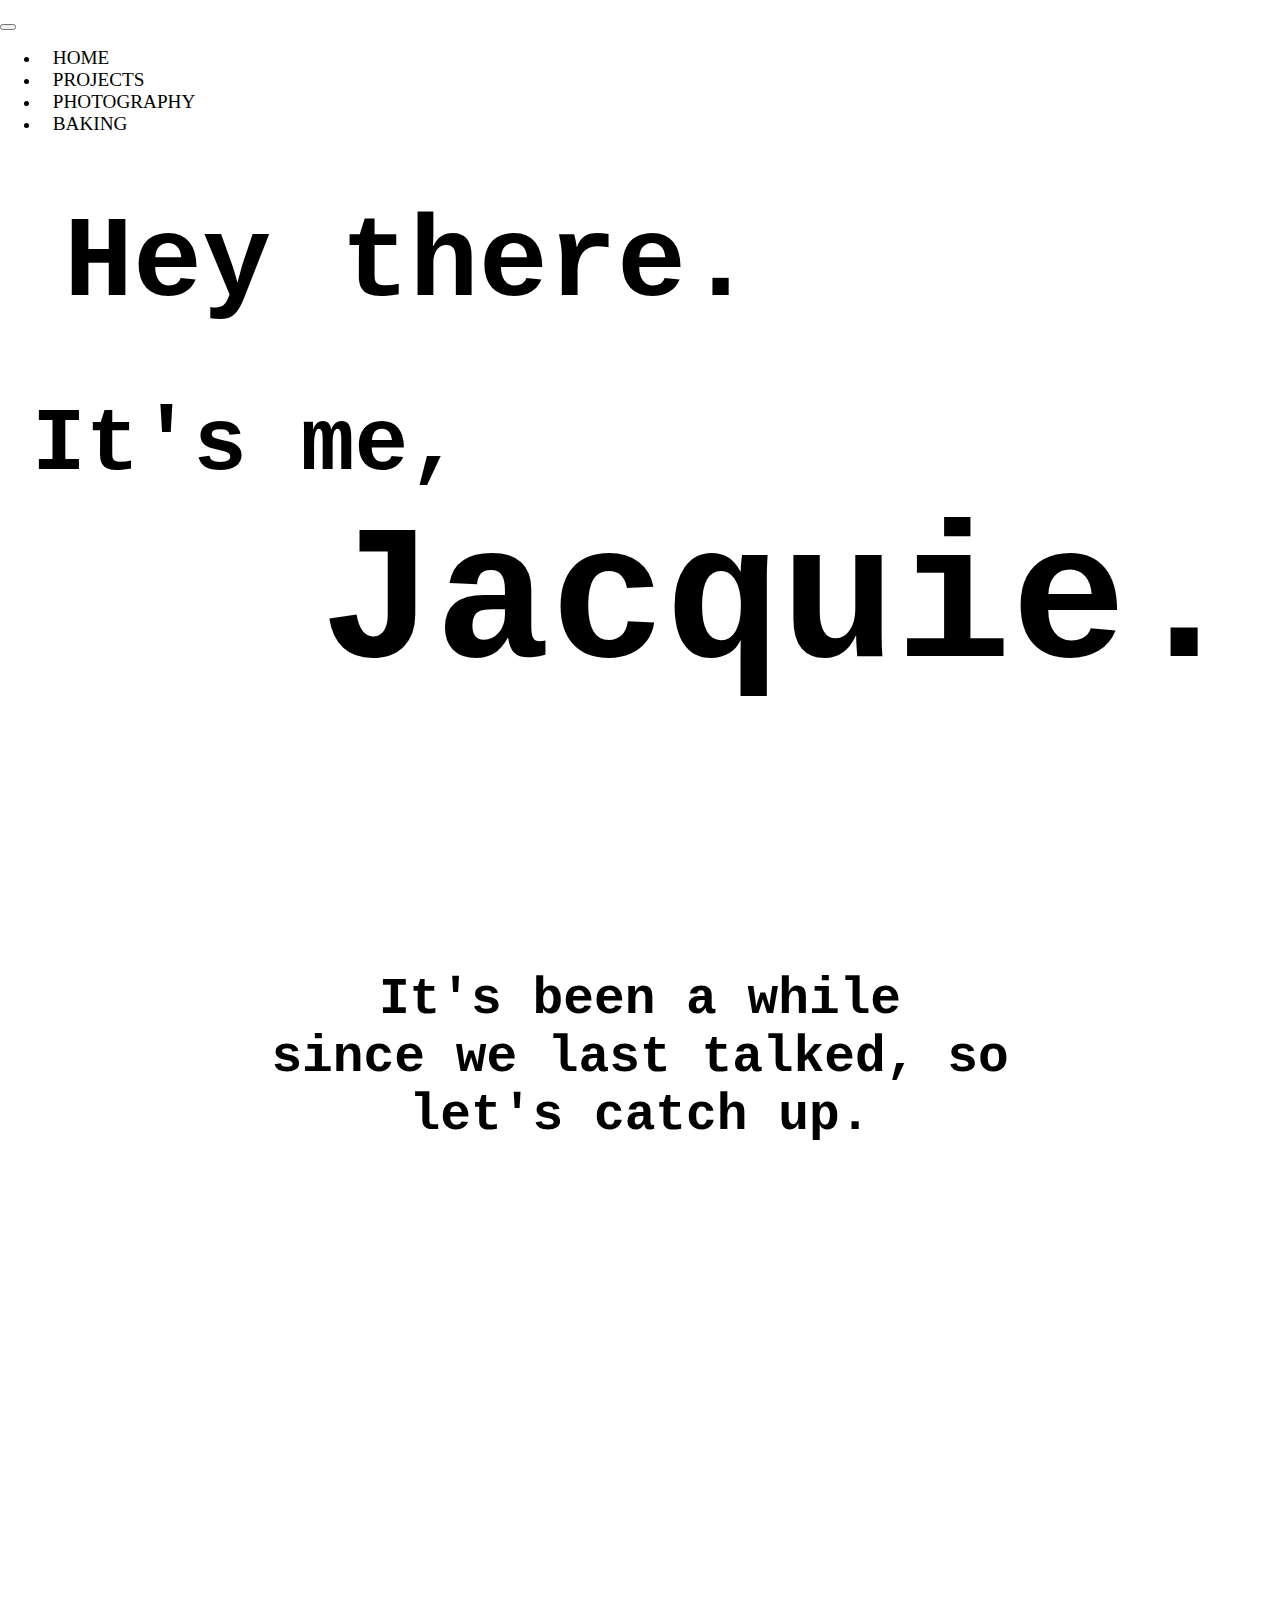
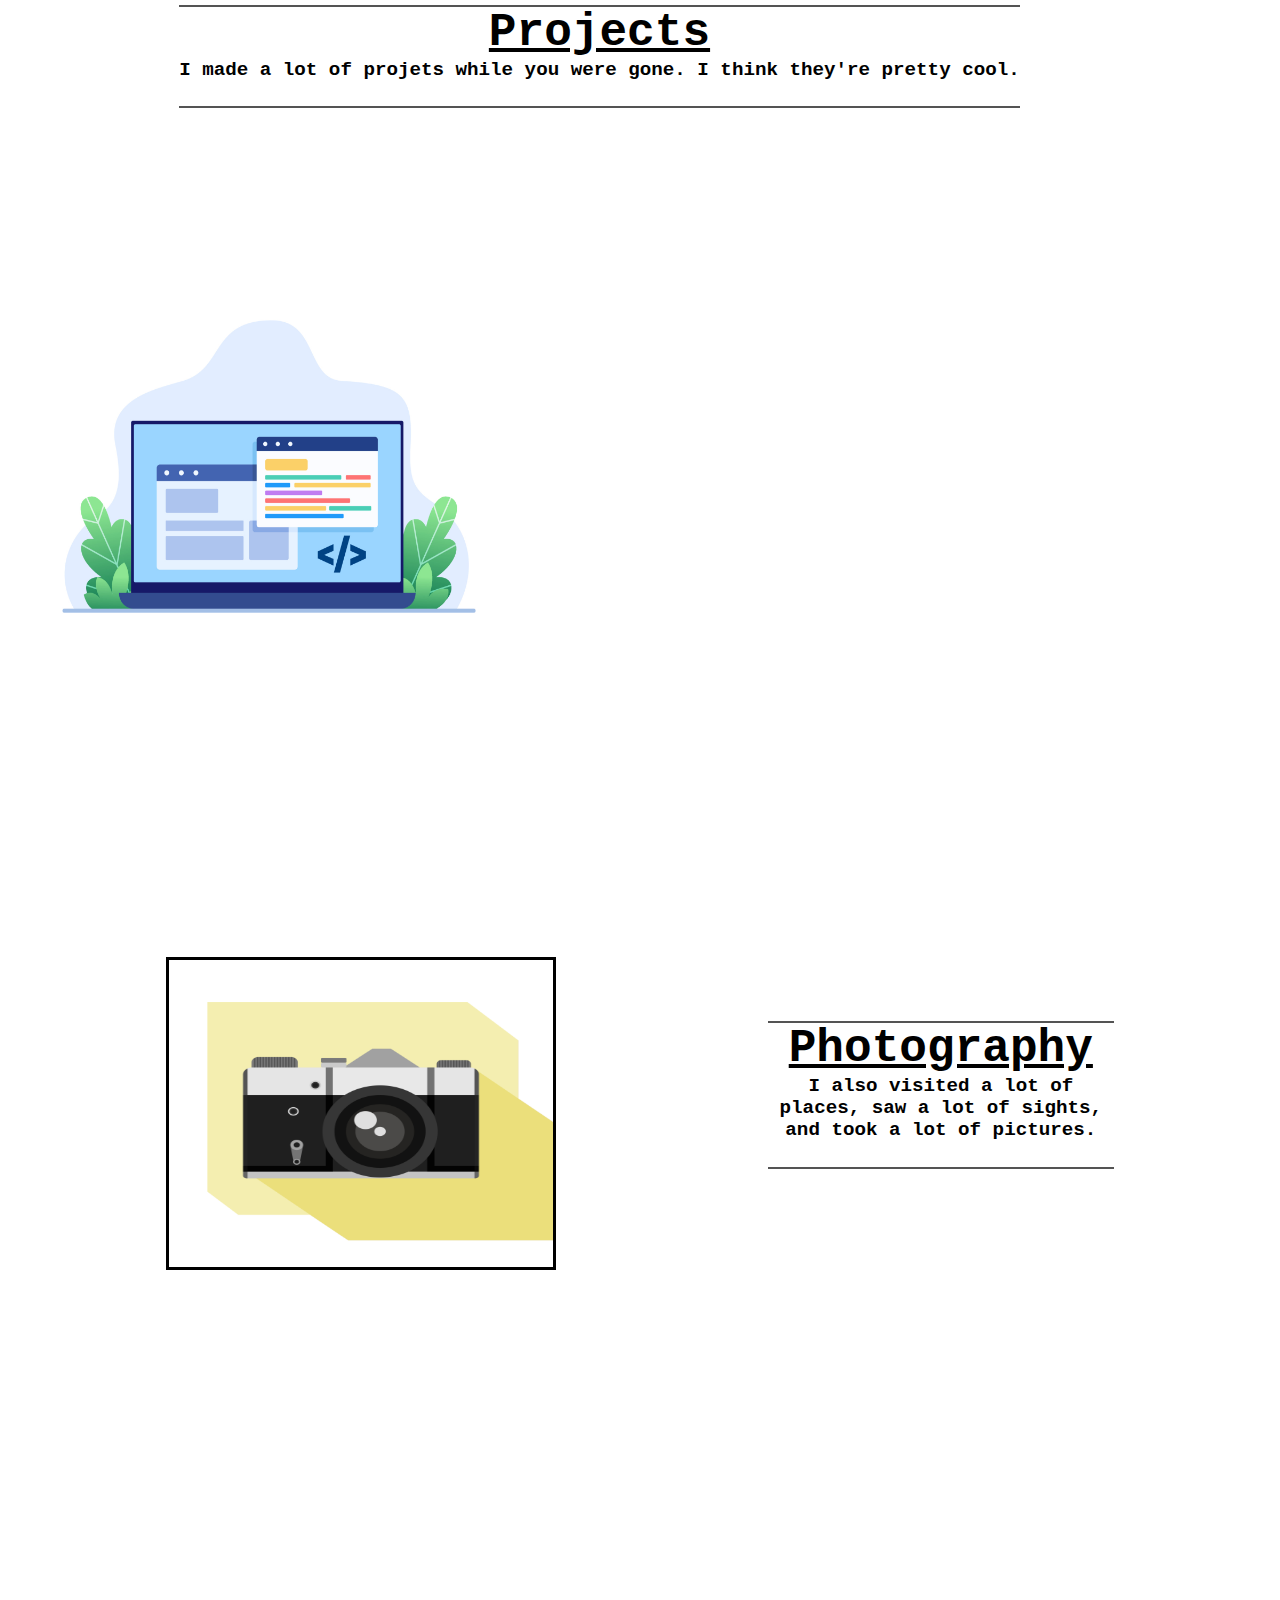
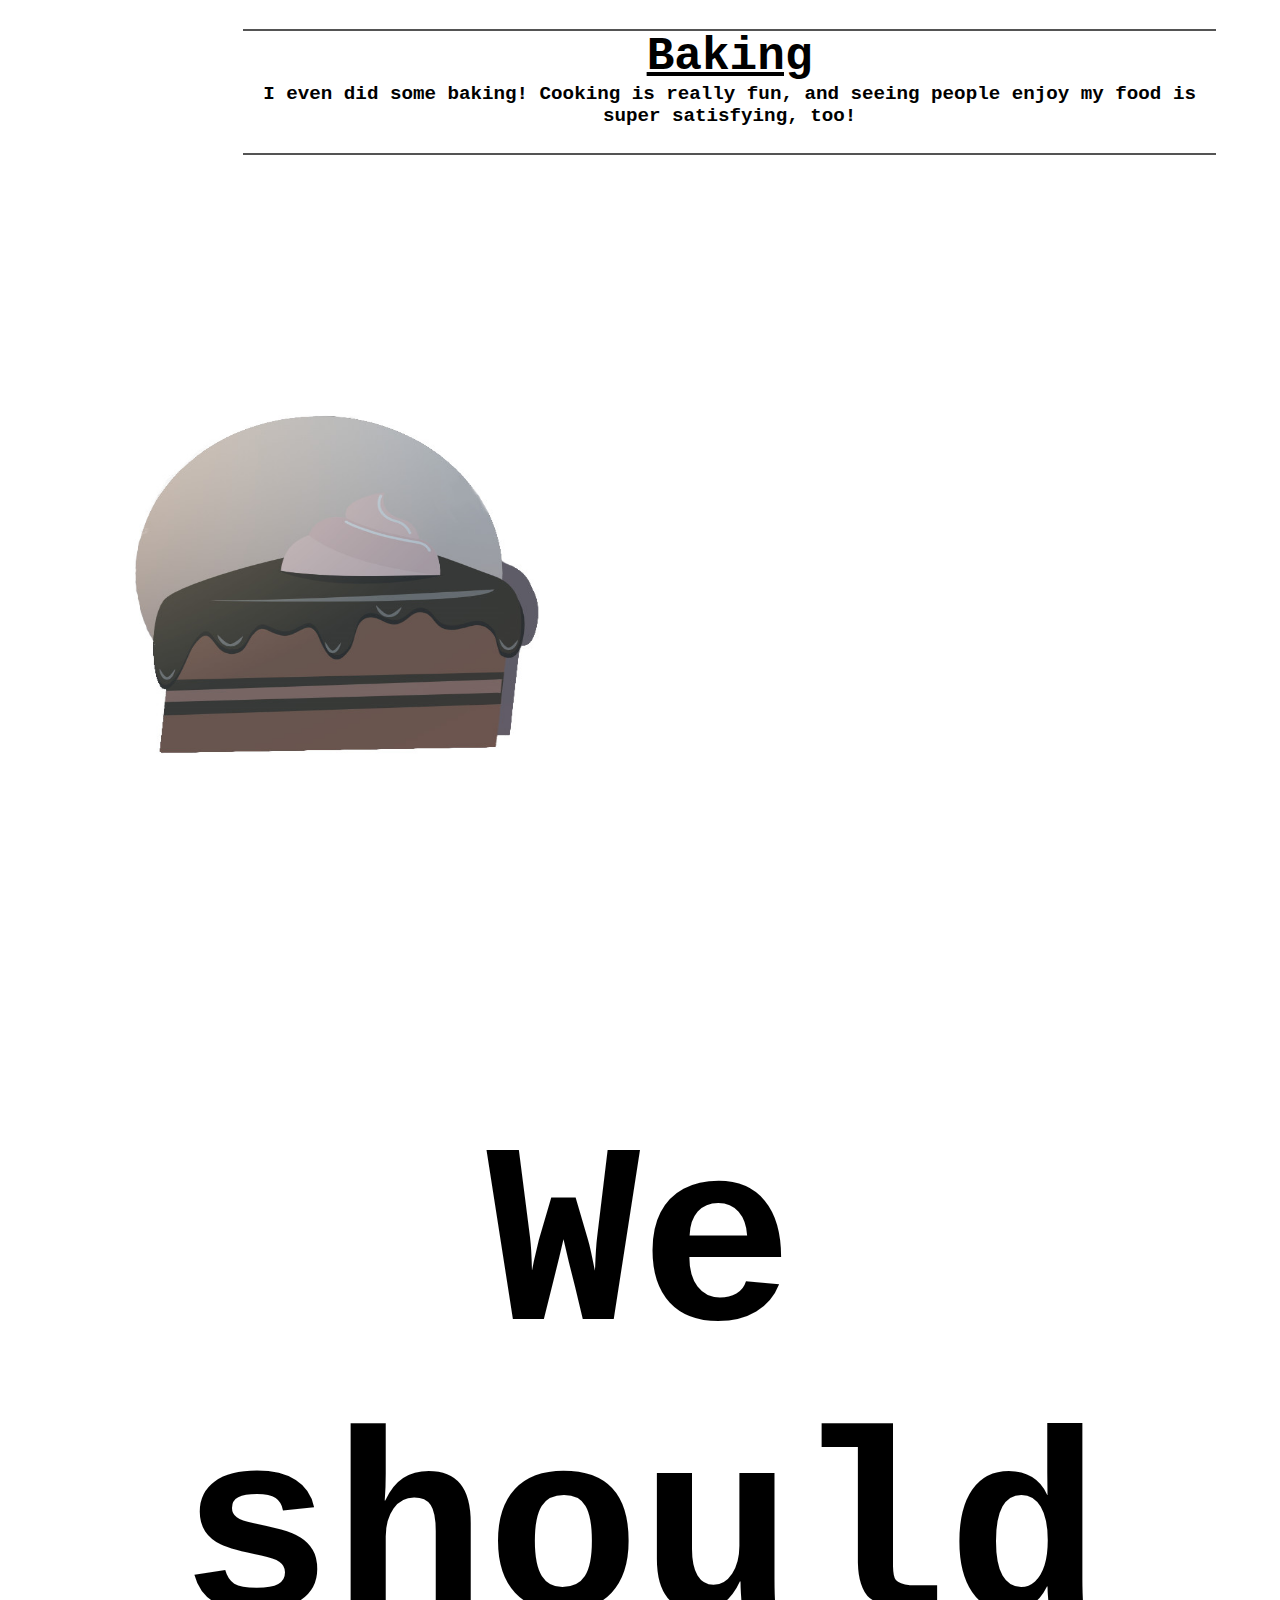
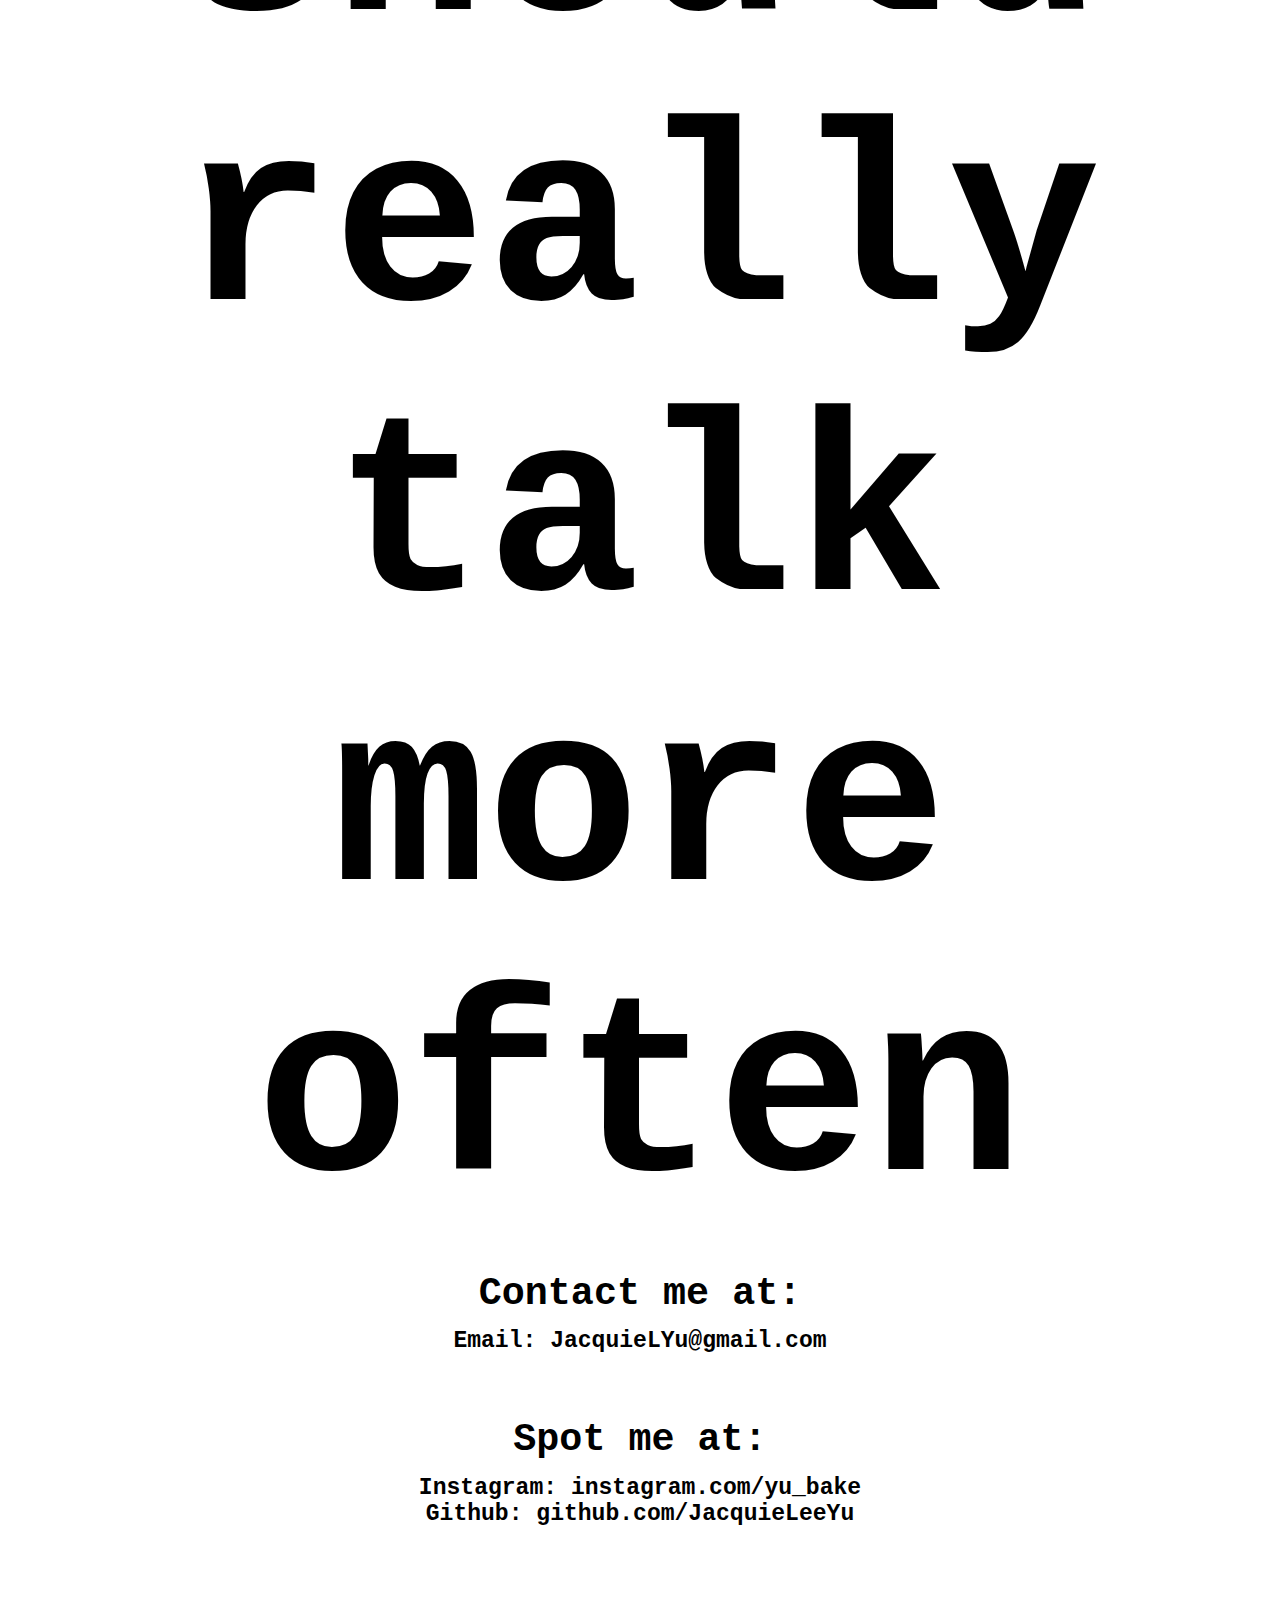
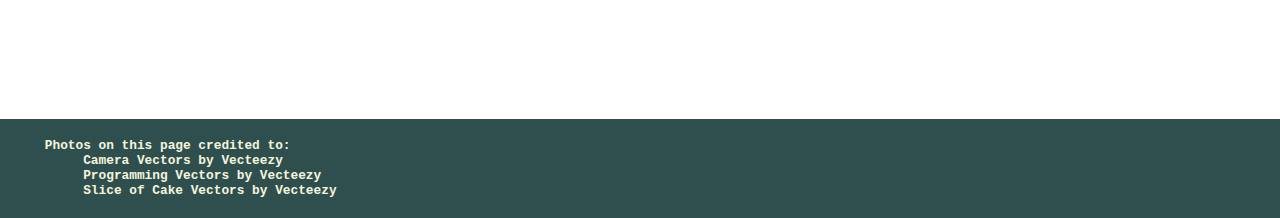
==== commit 5c205a4d: "Made index.html responsive (and fixed it)" ====
--- a/index.html
+++ b/index.html
@@ -75,9 +75,9 @@
                 </div>
             </div>
         </div>
-        <div id="photographyFrame" class="container text-center">
-            <div class="row">
-                <div class="col-4">
+        <!-- <div id="photographyFrame" class="container-fluid text-center">
+            <div class="row justify-content-around">
+                <div id="photographyImageBlock" class="col-4">
                     <a href="photography.html">
                         <img id="photographyImage" src="./images/Photography Image.jpg">
                     </a>
@@ -93,7 +93,24 @@
                     </h4>
                 </div>
             </div>
+        </div> -->
+
+        <img id="photographyImage" src="./images/Photography Image.jpg">
+        <div id="photographyBlock">
+            <h2 id="indexTitle">
+                <a href="photography.html">
+                    Photography
+                </a>
+            </h2>
+            <h4 id="indexLetter">
+                I also visited a lot of places, saw a lot of sights, and took a lot of pictures.
+            </h4>
         </div>
+        <!-- <a href="photography.html">
+        </a> -->
+
+
+
         <div id="bakingFrame" class="container text-center">
             <div class="row">
                 <div id="bakingBlock" class="col-4">
--- a/styles.css
+++ b/styles.css
@@ -1,31 +1,31 @@
 body {
-    margin: 0px;
-    padding: 0px;
+    margin: 0vw;
+    padding: 0vw;
 }
 div {
-    margin: 0px;
-    padding: 0px;
+    margin: 0vw;
+    padding: 0vw;
 }
 h1 {
-    margin: 0px;
-    padding: 0px;
+    margin: 0vw;
+    padding: 0vw;
     font-family: 'Courier New', Courier, monospace;
 }
 h2 {
-    margin: 0px;
-    padding: 0px;
+    margin: 0vw;
+    padding: 0vw;
     font-family: 'Courier New', Courier, monospace;
 }
 h4{
-    margin: 0px;
-    padding: 0px;
+    margin: 0vw;
+    padding: 0vw;
     font-family: 'Courier New', Courier, monospace;
 }
 h3 {
-    font-size: 40px;
-    text-align: center;
-    margin: 0px;
-    padding: 0px;
+    font-size: 20vw;
+    text-align: center;
+    margin: 0vw;
+    padding: 0vw;
     font-family: 'Courier New', Courier, monospace;
 }
 h6 {
@@ -43,277 +43,276 @@
     text-decoration: none;
   }
 p {
-    margin: 0px;
-    padding: 0px;
+    margin: 0vw;
+    padding: 0vw;
 }
 
 #linksLine {
-    margin-right: 10px;
-    margin-top: 10px;
-    margin-bottom: 15px;
-    padding: 0px;
+    margin-right: 1vw;
+    margin-top: 1vw;
+    margin-bottom: 5vw;
+    padding: 0vw;
 }
 #pageLinks {
-    font-size: 32px;
+    font-size: 1.5vw;
     text-decoration: none;
     justify-content: center;
-    padding-left: 10px;
-    padding-right: 10px;
-    padding-bottom: 10px;
-    padding-top: 15px;
-    margin-right: 15px;
+    padding-left: 1vw;
+    padding-right: 1vw;
+    padding-bottom: 1.5vw;
+    padding-top: 1.5vw;
+    margin-right: 2.5vw;
 }
 #topOfPage {
-    padding: 0px;
-    margin: 0px 0px 35px 0px;
+    padding: 0vw;
+    margin: 0vw 0vw 5vw 0vw;
 }
 #pageTitle {
     text-align: center;
-    padding-top: 20px;
-    font-size: 50px;
+    padding-top: 20vw;
+    font-size: 5vw;
 }
 #clock {
-    padding-top: 300px;
-    font-size: 25px;
-    text-align: center;
-    margin-top: 120px;
+    padding-top: 30vw;
+    font-size: 2.5vw;
+    text-align: center;
+    margin-top: 12vw;
 }
 #time {
-    font-size: 60px;
+    font-size: 60vw;
 }
 #firstImpression {
     display: inline-block;
-    margin: 150px 0px 0px 30px;
+    margin: 15vw 0vw 0vw 3vw;
 }
 #bighook {
-    font-size: 30px;
-    text-align: center;
-    margin: 20px 500px 20px 140px;
-    border-top: 2px solid black;
-    border-bottom: 2px solid black;
-    padding: 10px 0px 10px 0px;
+    font-size: 3vw;
+    text-align: center;
+    margin: 2vw 50vw 2vw 14vw;
+    border-top: .2vw solid black;
+    border-bottom: .2vw solid black;
+    padding: 1vw 0vw 1vw 0vw;
 }
 #circleImage {
-    margin: auto auto 50px 250px;
-    border: 3px solid black;
+    margin: 0vw 0vw 0vw 15vw;
+    float: left;
+    border: .3vw solid black;
     border-radius: 100%;
-    height: 350px;
-    width: 350px;
+    height: 25vw;
+    width: 25vw;
     background-size: cover;
 
 }
 #slideshow {
-    margin: 10px auto 200px auto;
-    height: 650px;
-    width: 1000px;
+    margin: 1vw auto 20vw auto;
+    height: 42.25vw;
+    width: 65vw;
     border: solid;
     background-size: cover;
 }
 #homePageTitle {
-    margin: 45px auto 80px 100px;
-    font-size: 180px;
+    margin: 2vw auto 4vw 5vw;
+    font-size: 9vw;
     font-family: 'Courier New', Courier, monospace;
 }
 #homePageTitle2 {
-    margin: 50px auto 0px 25px;
-    /* border: 2px solid black; */
-    font-size: 70px;
+    margin: 5vw auto 0vw 2.5vw;
+    /* border: 2vw solid black; */
+    font-size: 7vw;
     font-family: 'Courier New', Courier, monospace;
 }
 #homePageTitle3 {
-    margin: 0px 30px 20px 0px;
-    /* border: 2px solid black; */
-    font-size: 250px;
+    margin: 0vw 3vw 2vw 0vw;
+    /* border: 2vw solid black; */
+    font-size: 15vw;
     justify-content: end;
     text-align: right;
     font-family: 'Courier New', Courier, monospace;
 }
 #bubbleTalk {
-    margin: 220px auto 220px auto;
-    text-align: center;
-    font-size: 60px;
+    margin: 20vw auto 20vw auto;
+    text-align: center;
+    font-size: 4vw;
     font-family: 'Courier New', Courier, monospace;
 }
 #projectsFrame {
-    margin: 240px 10px 240px 10px;
-    /* border: 3px solid rgb(84, 84, 84); */
+    margin: 20vw 1vw 20vw 1vw;
+    /* border: 3vw solid rgb(84, 84, 84); */
 }
 #projectsBlock {
-    margin: 80px 170px 0px 220px;
+    margin: 8vw 10vw 0vw 12vw;
     align-items: center;
-    padding: 80px 40px 80px 40px;
+    padding: 8vw 4vw 8vw 1vw;
     display:inline-block;
     font-family: 'Courier New', Courier, monospace;
 }
 #indexTitle {
     text-decoration: underline;
-    font-size: 40px;
-    text-align: center;
-    border: 4px solid rgb(84, 84, 84);
+    font-size: 3.6vw;
+    text-align: center;
+    border: .2vw solid rgb(84, 84, 84);
     border-right: hidden;
     border-left: hidden;
     border-bottom: hidden;
-    padding-top: 30px;
 }
 #indexLetter {
     text-align: center;
-    border-bottom: 4px solid rgb(84, 84, 84);
-    padding-bottom: 30px;
+    border-bottom: .2vw solid rgb(84, 84, 84);
+    padding-bottom: 2vw;
+    font-size: 1.5vw;
 }
 #projectsImage {
-    width: 500px;
-    height: 400px;
-    background-size: cover;
-    margin: 40px 40px 40px 40px;
+    width: 40vw;
+    height: 32vw;
+    background-size: cover;
+    margin: 4vw 0vw 2vw 0vw;
 }
 #photographyFrame {
-    margin: 240px 10px 240px 10px;
-    padding-left: 130px;
+    margin: 10vw 1vw 10vw 1vw;
+    padding-left: 5vw;
+    width: 98%;
 }
 #photographyBlock {
-    margin: 100px 0px 100px 335px;
+    margin: auto 13vw auto 60vw;
+    padding-top: 5vw;
 }
 #photographyImage {
-    width: 500px;
-    height: 400px;
-    background-size: cover;
-    margin: 40px 10px 40px 160px;
+    border: solid;
+    float: left;
+    width: 30vw;
+    height: 24vw;
+    margin: auto 0vw auto 13vw;
+    background-size: cover;
 }
 #bakingFrame {
-    margin: 240px 10px 240px 10px;
+    margin: 20vw 1vw 20vw 1vw;
 
 }
 #bakingBlock {
-    margin: 80px 170px 0px 220px;
+    margin: 8vw 0vw 0vw 14vw;
     align-items: center;
-    padding: 80px 40px 80px 40px;
+    padding: 8vw 4vw 8vw 4vw;
     display:inline-block;
-    
 }
 #bakingImage {
-    width: 500px;
-    height: 400px;
-    background-size: cover;
-    margin: 80px 40px 40px 40px;
+    width: 40vw;
+    height: 32vw;
+    background-size: cover;
+    margin: 10vw 4vw 4vw 4vw;
 }
 #contactTitle {
-    margin: 350px auto 40px auto;
+    margin: 3vw auto 2vw auto;
 }
 #contactUpperBody {
-    margin: 20px auto 10px auto;
-    font-size: 30px;
+    margin: 2vw auto 1vw auto;
+    font-size: 3vw;
     text-align: center;
 }
 #contactLowerBody {
-    margin: 0px auto 50px auto;
-    font-size: 18px;
+    margin: 0vw auto 5vw auto;
+    font-size: 1.8vw;
     text-align: center;
 }
 #botPage {
-    margin: 300px 0px 0px 0px;
+    margin: 15vw 0vw 0vw 0vw;
     background-color: darkslategrey;
-    padding: 10px;
+    padding: .5vw;
 }
 #credits {
-    margin: 10px auto 10px 30px;
+    margin: 1vw auto 1vw 3vw;
     color: beige;
-    font-size: 15px;
+    font-size: 1vw;
 }
 #photographyPageTitle {
-    margin: 20px auto 0px 148px;
+    margin: 2vw auto 0vw 10vw;
     display: inline-flex;
-    font-size: 200px;
+    font-size: 14vw;
 }
 #photographyPageTitle2 {
-    margin: 0px 30px 20px 280px;
-    font-size: 200px;
+    margin: 0vw 3vw 2vw 16vw;
+    font-size: 13vw;
     display: inline-flex;
     text-align: right;
 }
-#photographyImage {
-    margin: 30px 140px 50px 30px;
-}
 #photographyTextBlock {
-    margin: 140px 0px 50px 30px;
-    width: 620px;
+    margin: 5vw 10vw 2vw 50vw;
+    text-align: center;
 }
 #imageText {
-    font-size: 25px;
+    font-size: 2vw;
 }
 #imageTextBotDiv {
     vertical-align: top;
 }
 #imageTextBot {
-    display: inline-block;
-    font-size: 20px;
+    font-size: 2vw;
 }
 #imageTextBig {
-    display: inline-block;
-    font-size: 30px;
+    font-size: 3vw;
 }
 #slideshowText {
-    margin: 200px auto 10px auto;
-    text-align: center;
-    font-size: 30px;
+    margin: 20vw auto 1vw auto;
+    text-align: center;
+    font-size: 3vw;
 }
 #photoTalk {
-    margin: 300px auto 300px auto;
-    text-align: center;
-    font-size: 40px;
+    margin: 2vw auto 2vw auto;
+    text-align: center;
+    font-size: 4vw;
 }
 #zooFrame {
-    margin: 100px auto 200px auto;
+    margin: 10vw auto 20vw auto;
 }
 #zooBlock {
-    margin: 85px 0px auto 20px;
+    margin: 6vw 0vw auto 2vw;
 }
 #smallSlideshow {
     border: solid;
-    margin: 70px auto auto 90px;
-    width: 800px;
-    height: 500px;
+    margin: 7vw auto auto 9vw;
+    height: 30vw;
+    width: 48vw;
     background-size: cover;
 }
 #japanFrame {
-    padding-right: 0px;
-    margin: 230px 40px 200px 40px;
+    padding-right: 0vw;
+    margin: 230vw 40vw 200vw 40vw;
 }
 #japanBlock {
-    margin: 85px 0px 40px 420px;
+    margin: 85vw 0vw 40vw 420vw;
     float: right;
 }
 #smallSlideshowJapan {
     border: solid;
-    margin: 170px 400px 5px 10px;
-    width: 800px;
-    height: 500px;
+    margin: 170vw 400vw 5vw 10vw;
+    width: 800vw;
+    height: 500vw;
     background-size: cover;
 }
 #purdueFrame {
-    margin: 200px auto 200px auto;
+    margin: 200vw auto 200vw auto;
 }
 #purdueBlock {
-    margin: 85px 0px auto 20px;
+    margin: 85vw 0vw auto 20vw;
 }
 #smallSlideshowPurdue {
     border: solid;
-    margin: 100px auto auto 90px;
-    width: 800px;
-    height: 500px;
+    margin: 100vw auto auto 90vw;
+    width: 800vw;
+    height: 500vw;
     background-size: cover;
 }
 #chicagoFrame {
     /* border:solid; */
-    margin: 100px 40px 10px 40px;
+    margin: 100vw 40vw 10vw 40vw;
 }
 #chicagoBlock {
     display: inline-block;
-    margin: 85px 0px 40px 440px;
+    margin: 85vw 0vw 40vw 440vw;
 }
 #smallSlideshowChicago {
     border: solid;
-    margin: 125px 50px 5px 20px;
-    width: 800px;
-    height: 500px;
+    margin: 125vw 50vw 5vw 20vw;
+    width: 800vw;
+    height: 500vw;
     background-size: cover;
 }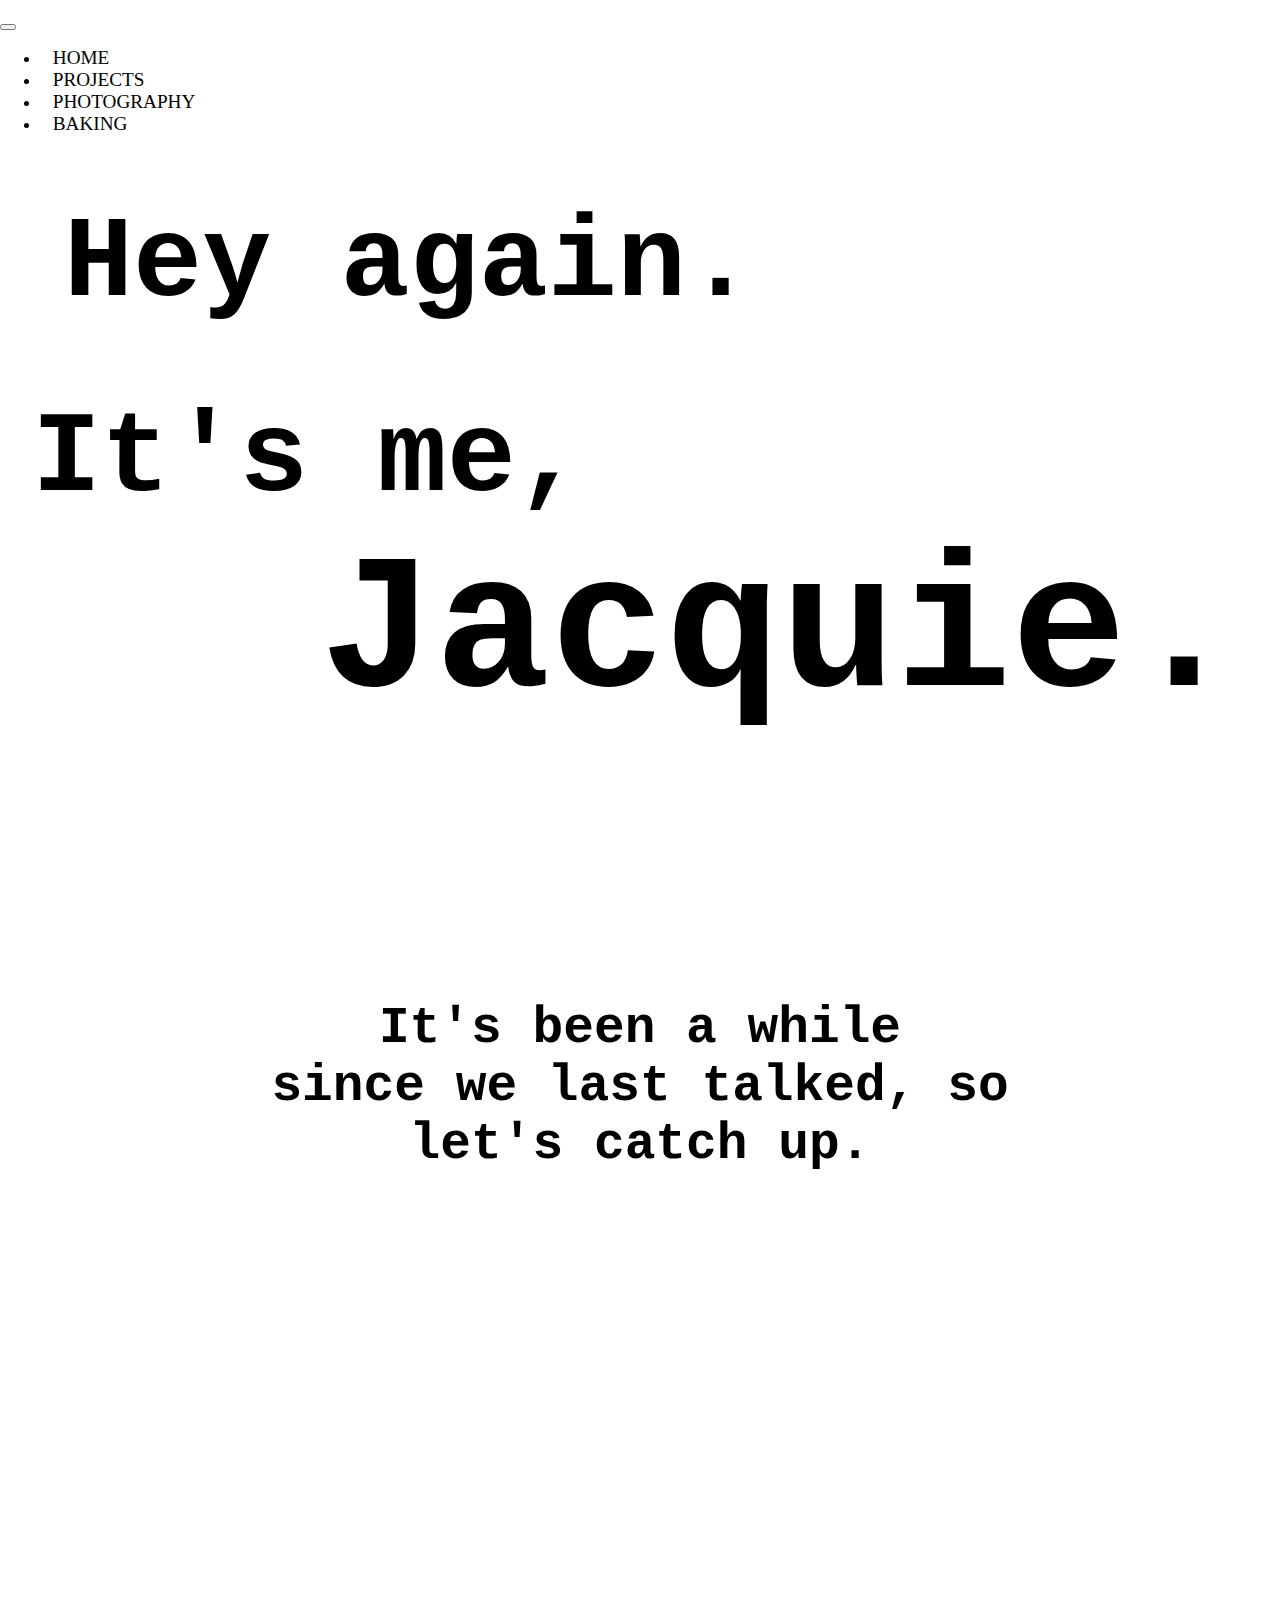
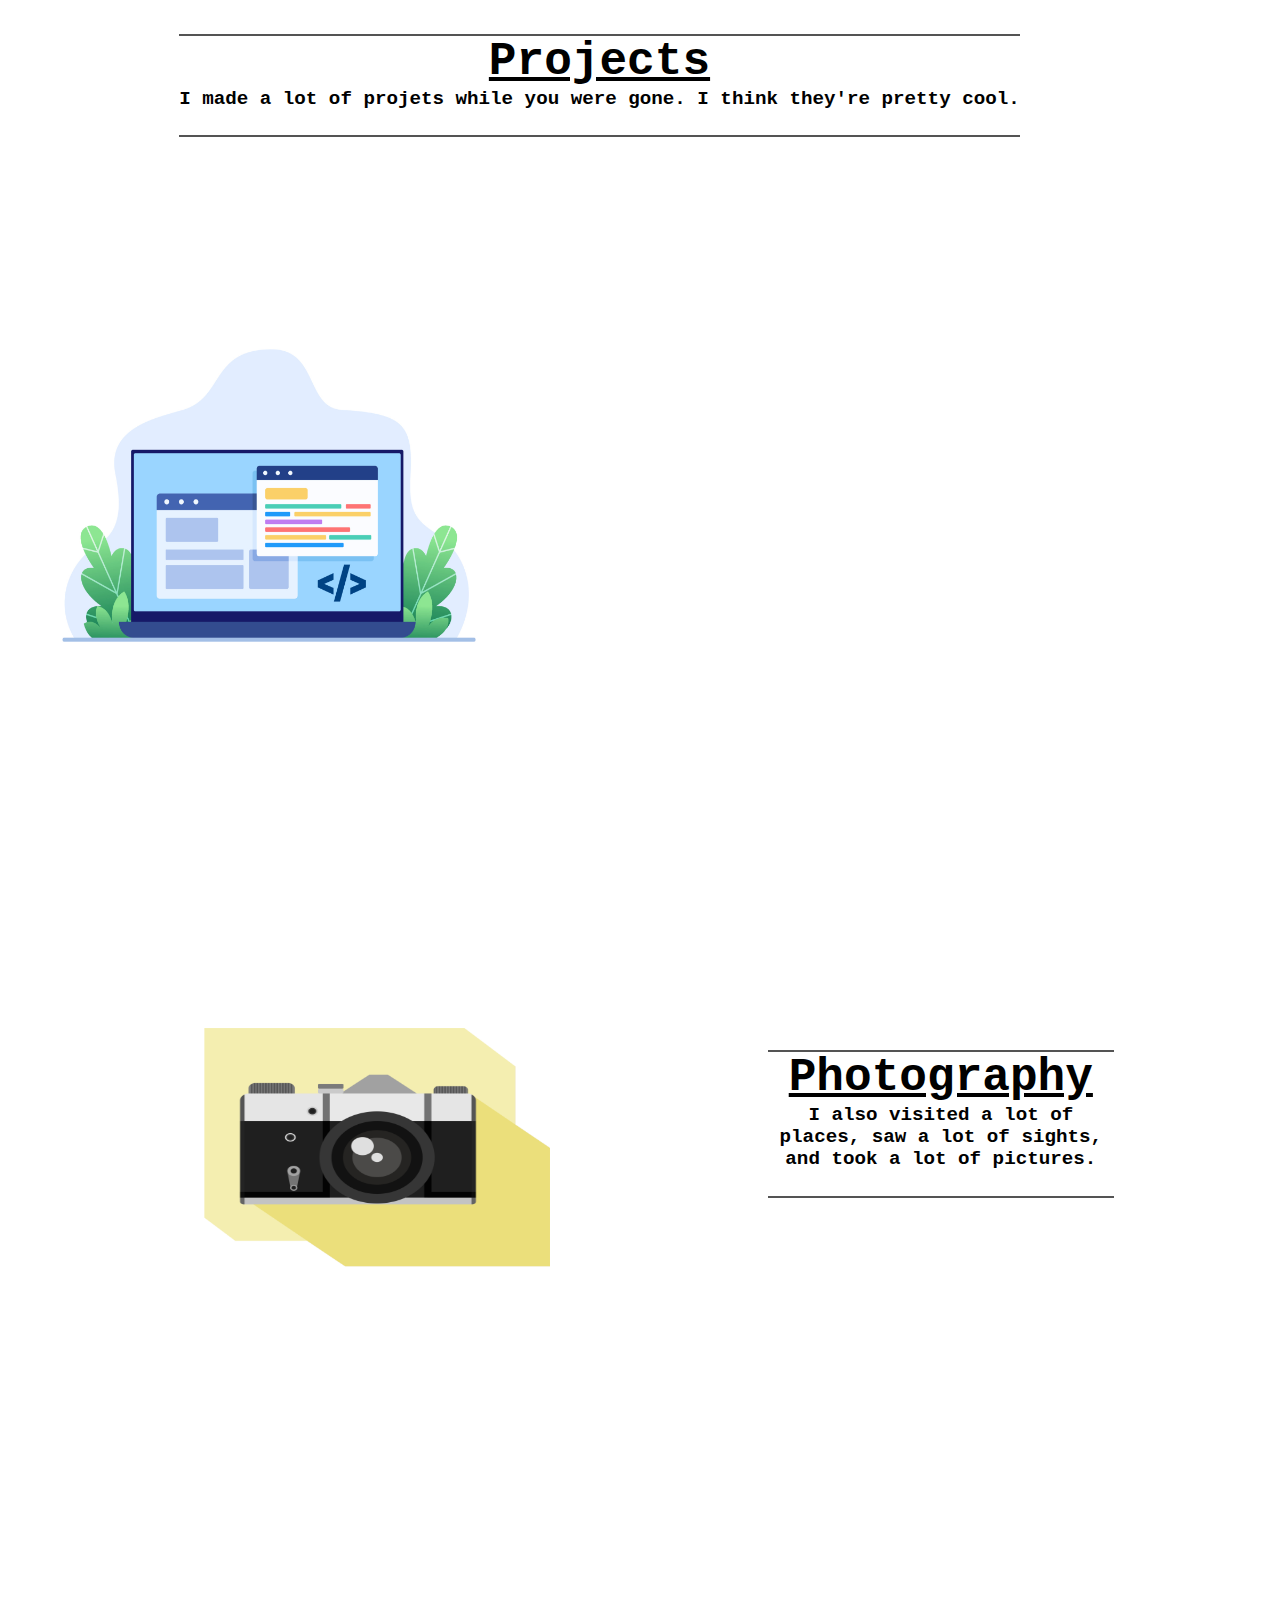
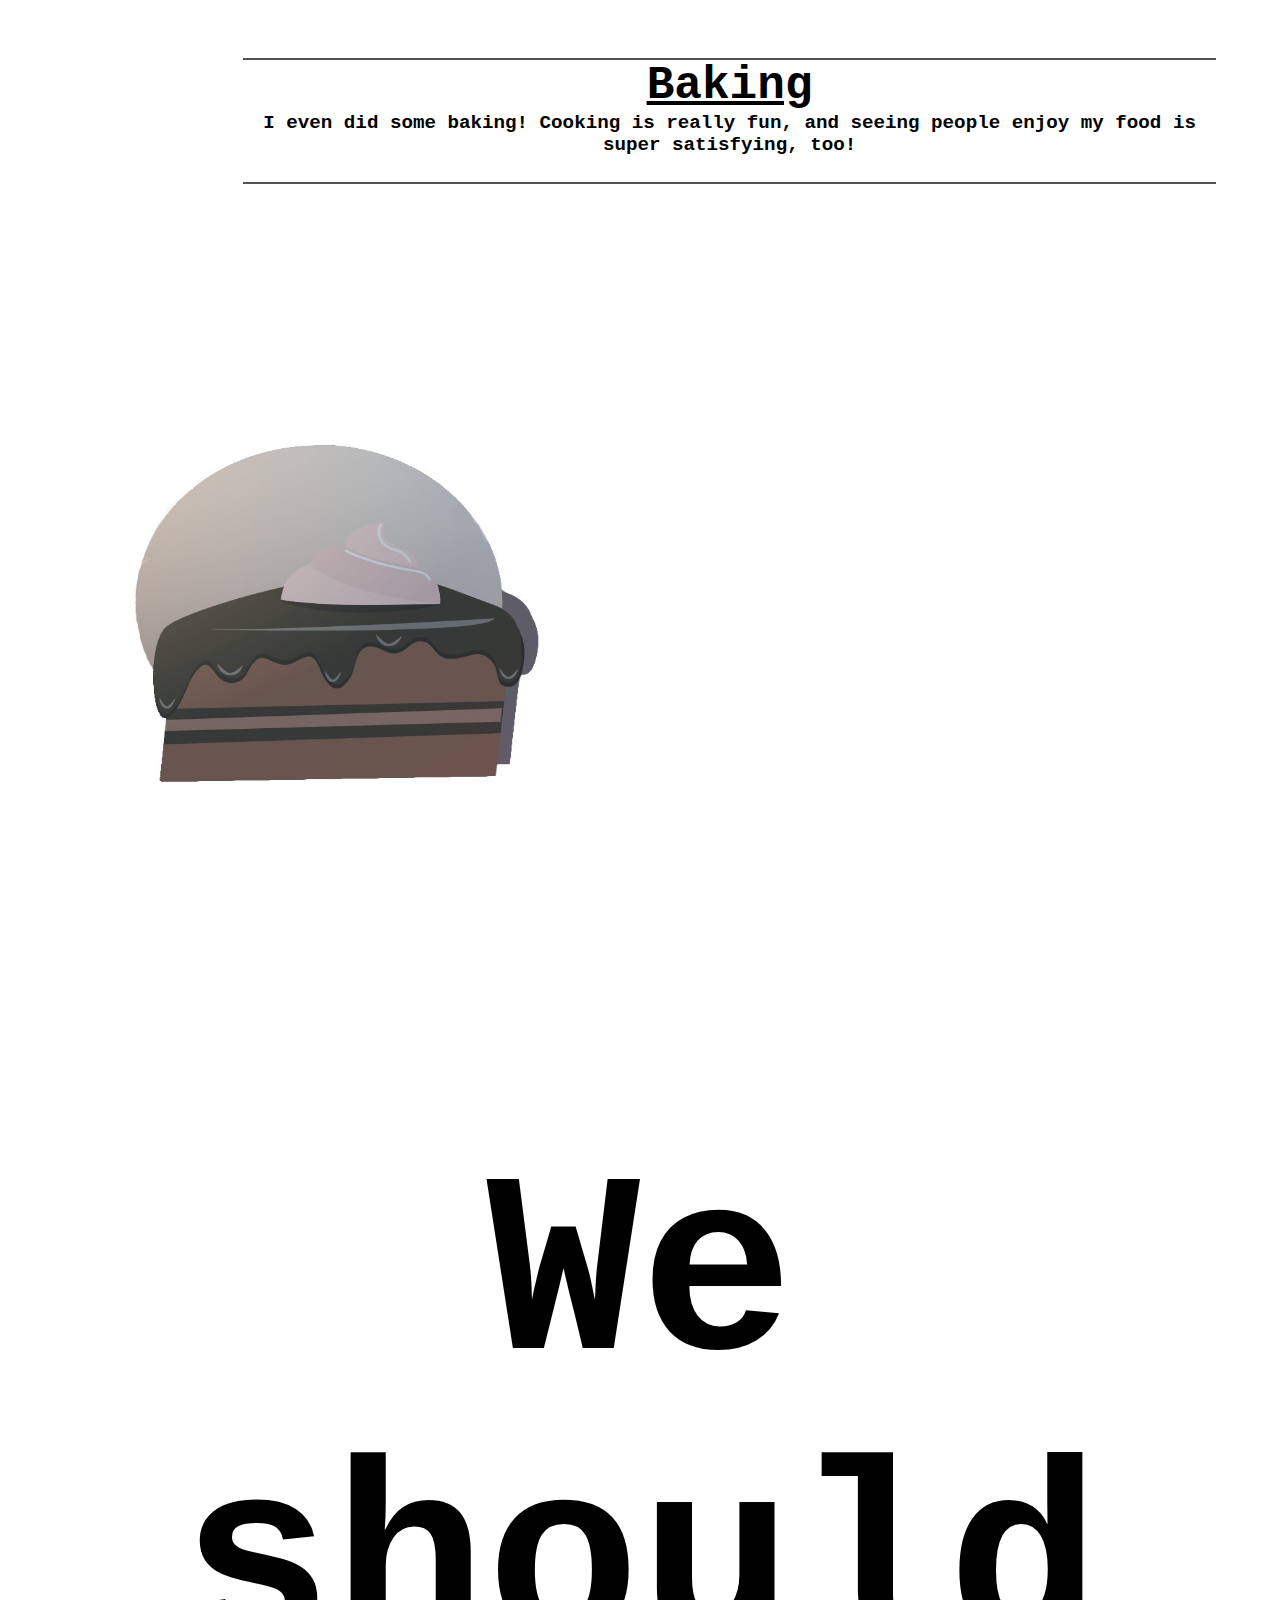
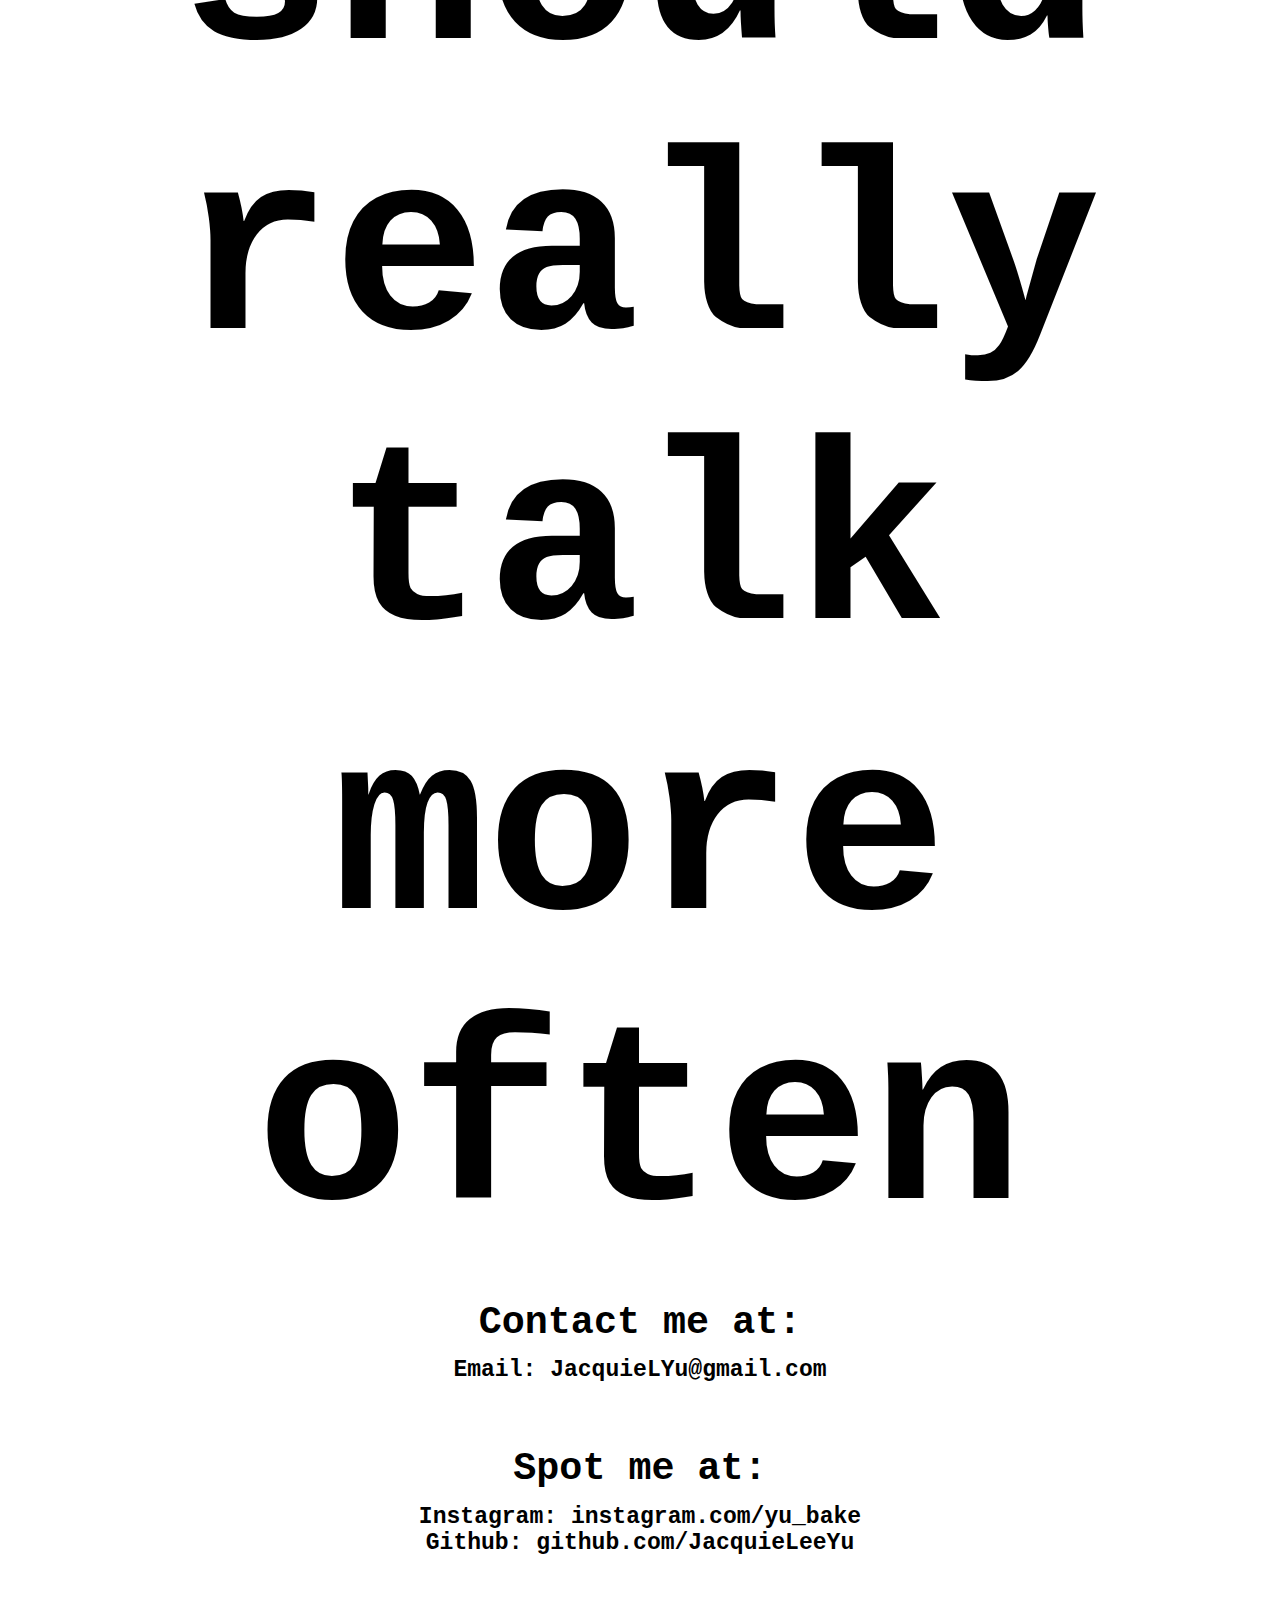
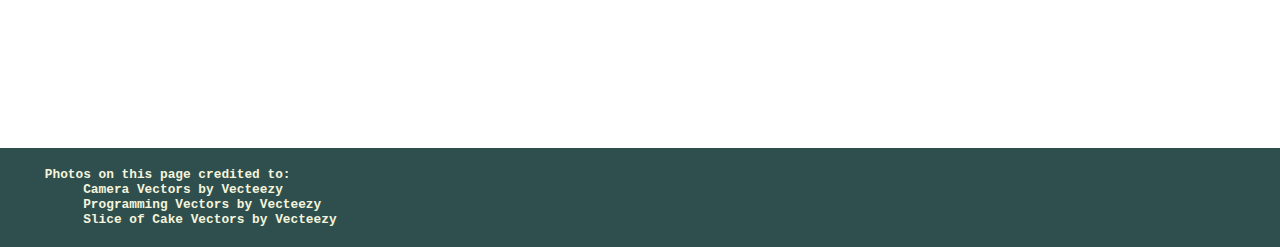
==== commit cf9ac3ac: "Finished projects page" ====
--- a/index.html
+++ b/index.html
@@ -36,7 +36,7 @@
         </div>
         <div id="topOfPage">
             <h1 id="homePageTitle">
-                Hey there.
+                Hey again.
             </h1>
             <h1 id="homePageTitle2">
                 It's me,
@@ -75,42 +75,21 @@
                 </div>
             </div>
         </div>
-        <!-- <div id="photographyFrame" class="container-fluid text-center">
-            <div class="row justify-content-around">
-                <div id="photographyImageBlock" class="col-4">
+        <div>
+            <a href="photography.html">
+                <img id="photographyImage" src="./images/Photography Image.jpg">
+            </a>
+            <div id="photographyBlock">
+                <h2 id="indexTitle">
                     <a href="photography.html">
-                        <img id="photographyImage" src="./images/Photography Image.jpg">
+                        Photography
                     </a>
-                </div>
-                <div id="photographyBlock" class="col-4">
-                    <h2 id="indexTitle">
-                        <a href="photography.html">
-                            Photography
-                        </a>
-                    </h2>
-                    <h4 id="indexLetter">
-                        I also visited a lot of places, saw a lot of sights, and took a lot of pictures.
-                    </h4>
-                </div>
+                </h2>
+                <h4 id="indexLetter">
+                    I also visited a lot of places, saw a lot of sights, and took a lot of pictures.
+                </h4>
             </div>
-        </div> -->
-
-        <img id="photographyImage" src="./images/Photography Image.jpg">
-        <div id="photographyBlock">
-            <h2 id="indexTitle">
-                <a href="photography.html">
-                    Photography
-                </a>
-            </h2>
-            <h4 id="indexLetter">
-                I also visited a lot of places, saw a lot of sights, and took a lot of pictures.
-            </h4>
         </div>
-        <!-- <a href="photography.html">
-        </a> -->
-
-
-
         <div id="bakingFrame" class="container text-center">
             <div class="row">
                 <div id="bakingBlock" class="col-4">
--- a/styles.css
+++ b/styles.css
@@ -47,6 +47,8 @@
     padding: 0vw;
 }
 
+/* In multiple pages ---------------------------------------------------------------------------------- */
+
 #linksLine {
     margin-right: 1vw;
     margin-top: 1vw;
@@ -72,6 +74,9 @@
     padding-top: 20vw;
     font-size: 5vw;
 }
+
+/* Index Page ------------------------------------------------------------------------------------ */
+
 #clock {
     padding-top: 30vw;
     font-size: 2.5vw;
@@ -113,27 +118,21 @@
 #homePageTitle {
     margin: 2vw auto 4vw 5vw;
     font-size: 9vw;
-    font-family: 'Courier New', Courier, monospace;
 }
 #homePageTitle2 {
     margin: 5vw auto 0vw 2.5vw;
-    /* border: 2vw solid black; */
-    font-size: 7vw;
-    font-family: 'Courier New', Courier, monospace;
+    font-size: 9vw;
 }
 #homePageTitle3 {
     margin: 0vw 3vw 2vw 0vw;
-    /* border: 2vw solid black; */
     font-size: 15vw;
     justify-content: end;
     text-align: right;
-    font-family: 'Courier New', Courier, monospace;
 }
 #bubbleTalk {
     margin: 20vw auto 20vw auto;
     text-align: center;
     font-size: 4vw;
-    font-family: 'Courier New', Courier, monospace;
 }
 #projectsFrame {
     margin: 20vw 1vw 20vw 1vw;
@@ -177,7 +176,6 @@
     padding-top: 5vw;
 }
 #photographyImage {
-    border: solid;
     float: left;
     width: 30vw;
     height: 24vw;
@@ -223,6 +221,9 @@
     color: beige;
     font-size: 1vw;
 }
+
+/* Photography Page ---------------------------------------------------------------------------------- */
+
 #photographyPageTitle {
     margin: 2vw auto 0vw 10vw;
     display: inline-flex;
@@ -275,44 +276,97 @@
 }
 #japanFrame {
     padding-right: 0vw;
-    margin: 230vw 40vw 200vw 40vw;
+    margin: 20vw 4vw 15vw 4vw;
 }
 #japanBlock {
-    margin: 85vw 0vw 40vw 420vw;
+    margin: 0vw 0vw 4vw 27vw;
     float: right;
 }
 #smallSlideshowJapan {
     border: solid;
-    margin: 170vw 400vw 5vw 10vw;
-    width: 800vw;
-    height: 500vw;
+    margin: 5vw auto auto 1vw;
+    height: 30vw;
+    width: 48vw;
     background-size: cover;
 }
 #purdueFrame {
-    margin: 200vw auto 200vw auto;
+    margin: 10vw auto 20vw auto;
 }
 #purdueBlock {
-    margin: 85vw 0vw auto 20vw;
+    margin: 0vw 0vw auto 2vw;
 }
 #smallSlideshowPurdue {
     border: solid;
-    margin: 100vw auto auto 90vw;
-    width: 800vw;
-    height: 500vw;
+    margin: 3vw auto auto 9vw;
+    height: 30vw;
+    width: 48vw;
     background-size: cover;
 }
 #chicagoFrame {
     /* border:solid; */
-    margin: 100vw 40vw 10vw 40vw;
+    margin: 10vw 4vw 18vw 4vw;
 }
 #chicagoBlock {
     display: inline-block;
-    margin: 85vw 0vw 40vw 440vw;
+    margin: 0vw 0vw 4vw 27vw;
 }
 #smallSlideshowChicago {
     border: solid;
-    margin: 125vw 50vw 5vw 20vw;
-    width: 800vw;
-    height: 500vw;
-    background-size: cover;
+    margin: 3vw auto auto 1vw;
+    height: 30vw;
+    width: 48vw;
+    background-size: cover;
+}
+
+/* Projects Page ----------------------------------------------------------------------------- */
+#projectsPageTitle {
+    margin: 2vw auto 1vw 5vw;
+    font-size: 10vw;
+}
+#projectsPageTitle2 {
+    margin: 0vw auto 0vw 20vw;
+    text-align: center;
+    font-size: 14vw;
+}
+#visibleLink {
+    text-decoration-line: underline;
+}
+#timeMachineFrame {
+    margin: 20vw 1vw 20vw 1vw;
+}
+#timeMachineBlock {
+    margin: auto 5vw auto 3vw;
+    width: 48vw;
+}
+#timeMachineImage {
+    margin: 0vw 1vw auto auto;
+    height: 30vw;
+    border: .2vw solid lightgray;
+}
+#verseFrame {
+    margin: 20vw 1vw 20vw 1vw;
+}
+#verseBlock {
+    margin: 0vw 3vw auto 38vw;
+    width: 55vw;
+}
+#indexCaption {
+    text-align: center;
+}
+#verseImage {
+    margin: 13vw 0vw 0vw 3vw;
+    float: left;
+    height: 10vw;
+}
+#plaguePredictorFrame {
+    margin: 20vw 1vw 20vw 1vw;
+}
+#plaguePredictorBlock {
+    margin: auto 5vw auto 3vw;
+    width: 45vw;
+}
+#plaguePredictorImage {
+    margin: 2vw 1vw auto auto;
+    height: 26vw;
+    border: .3vw solid lightgray;
 }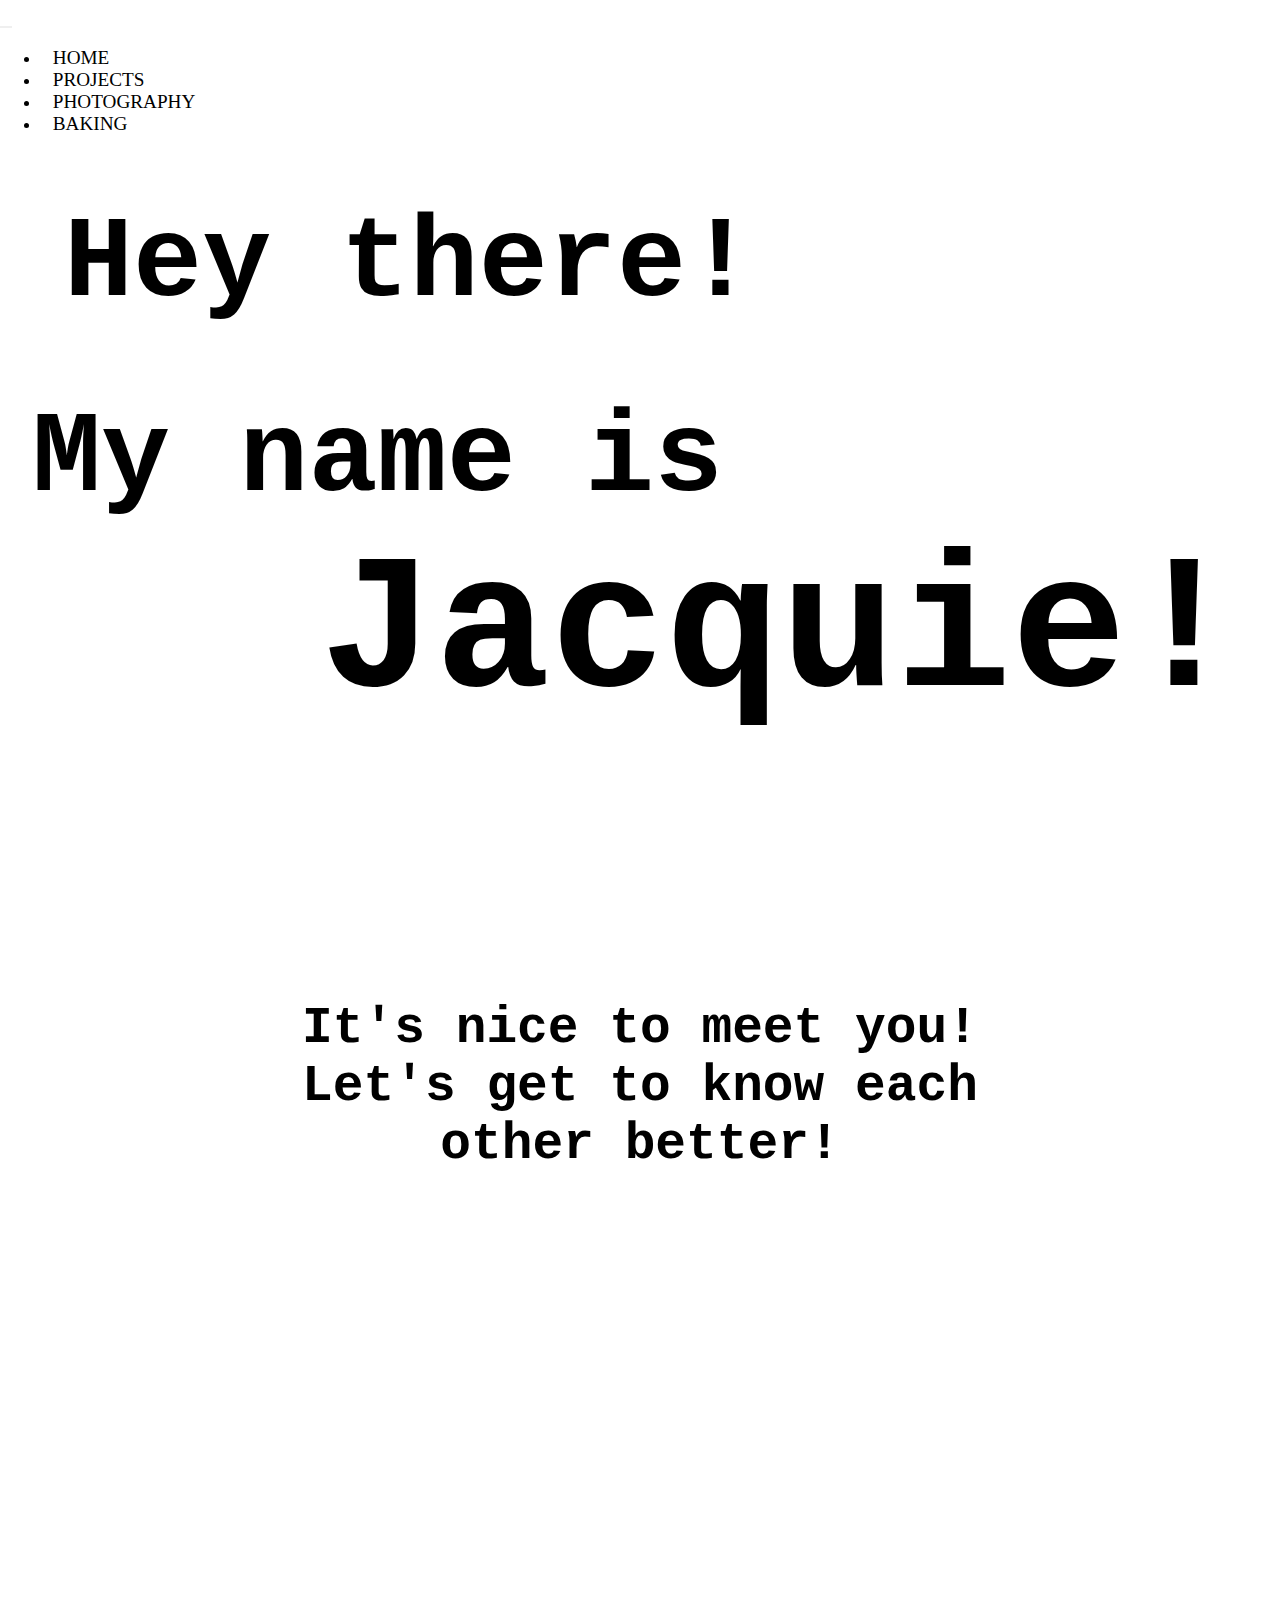
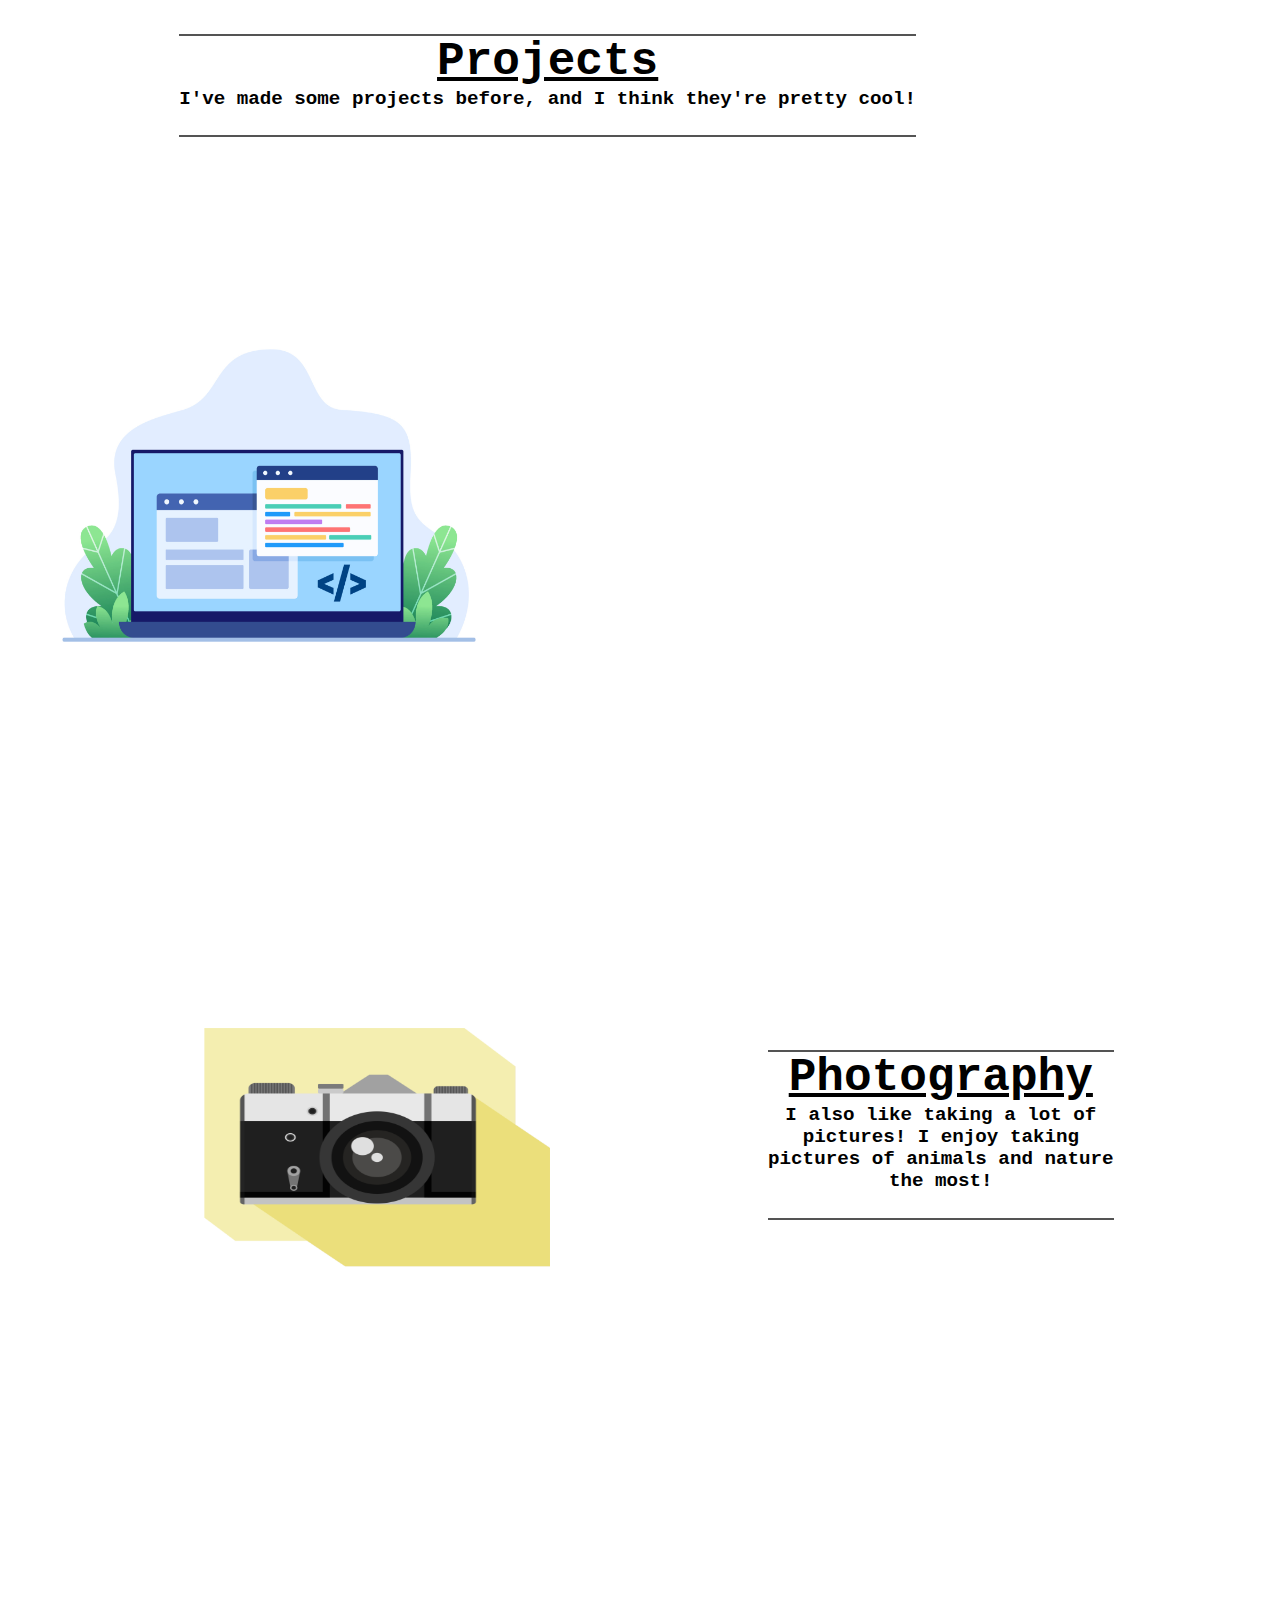
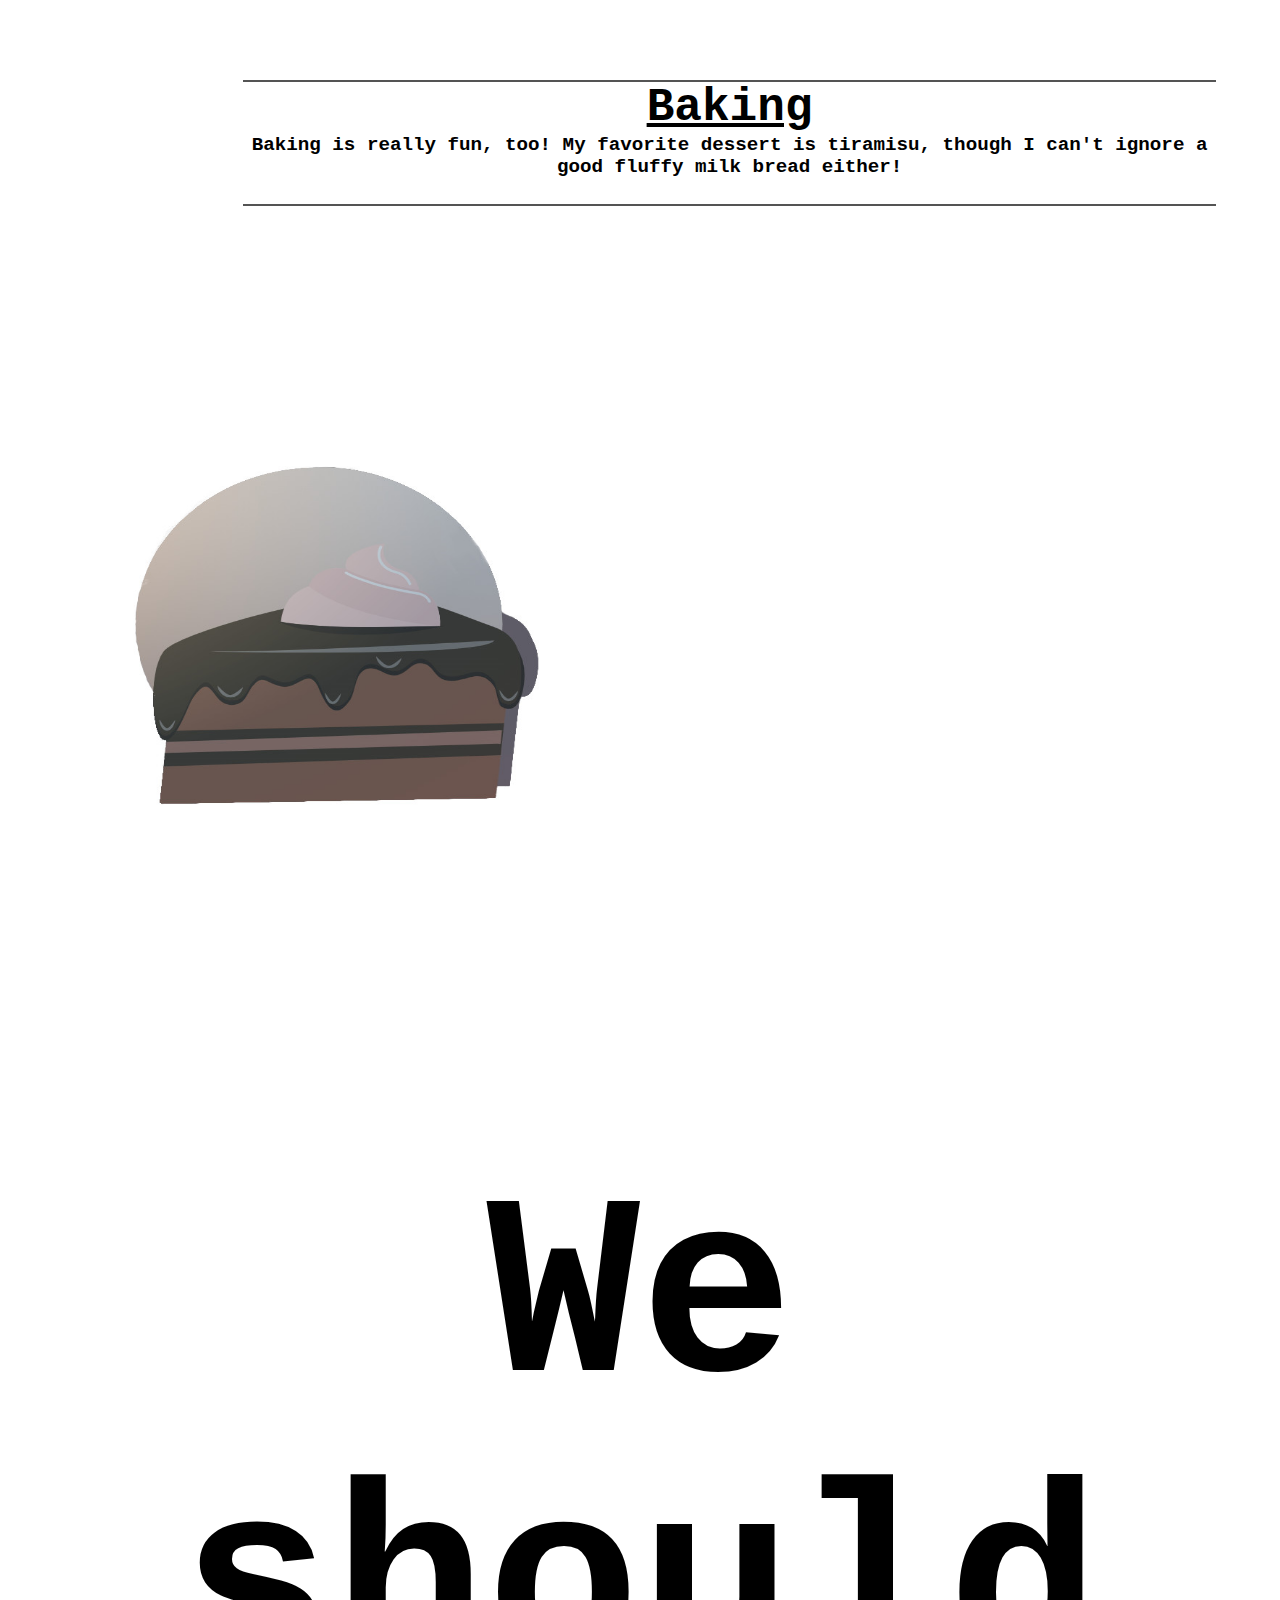
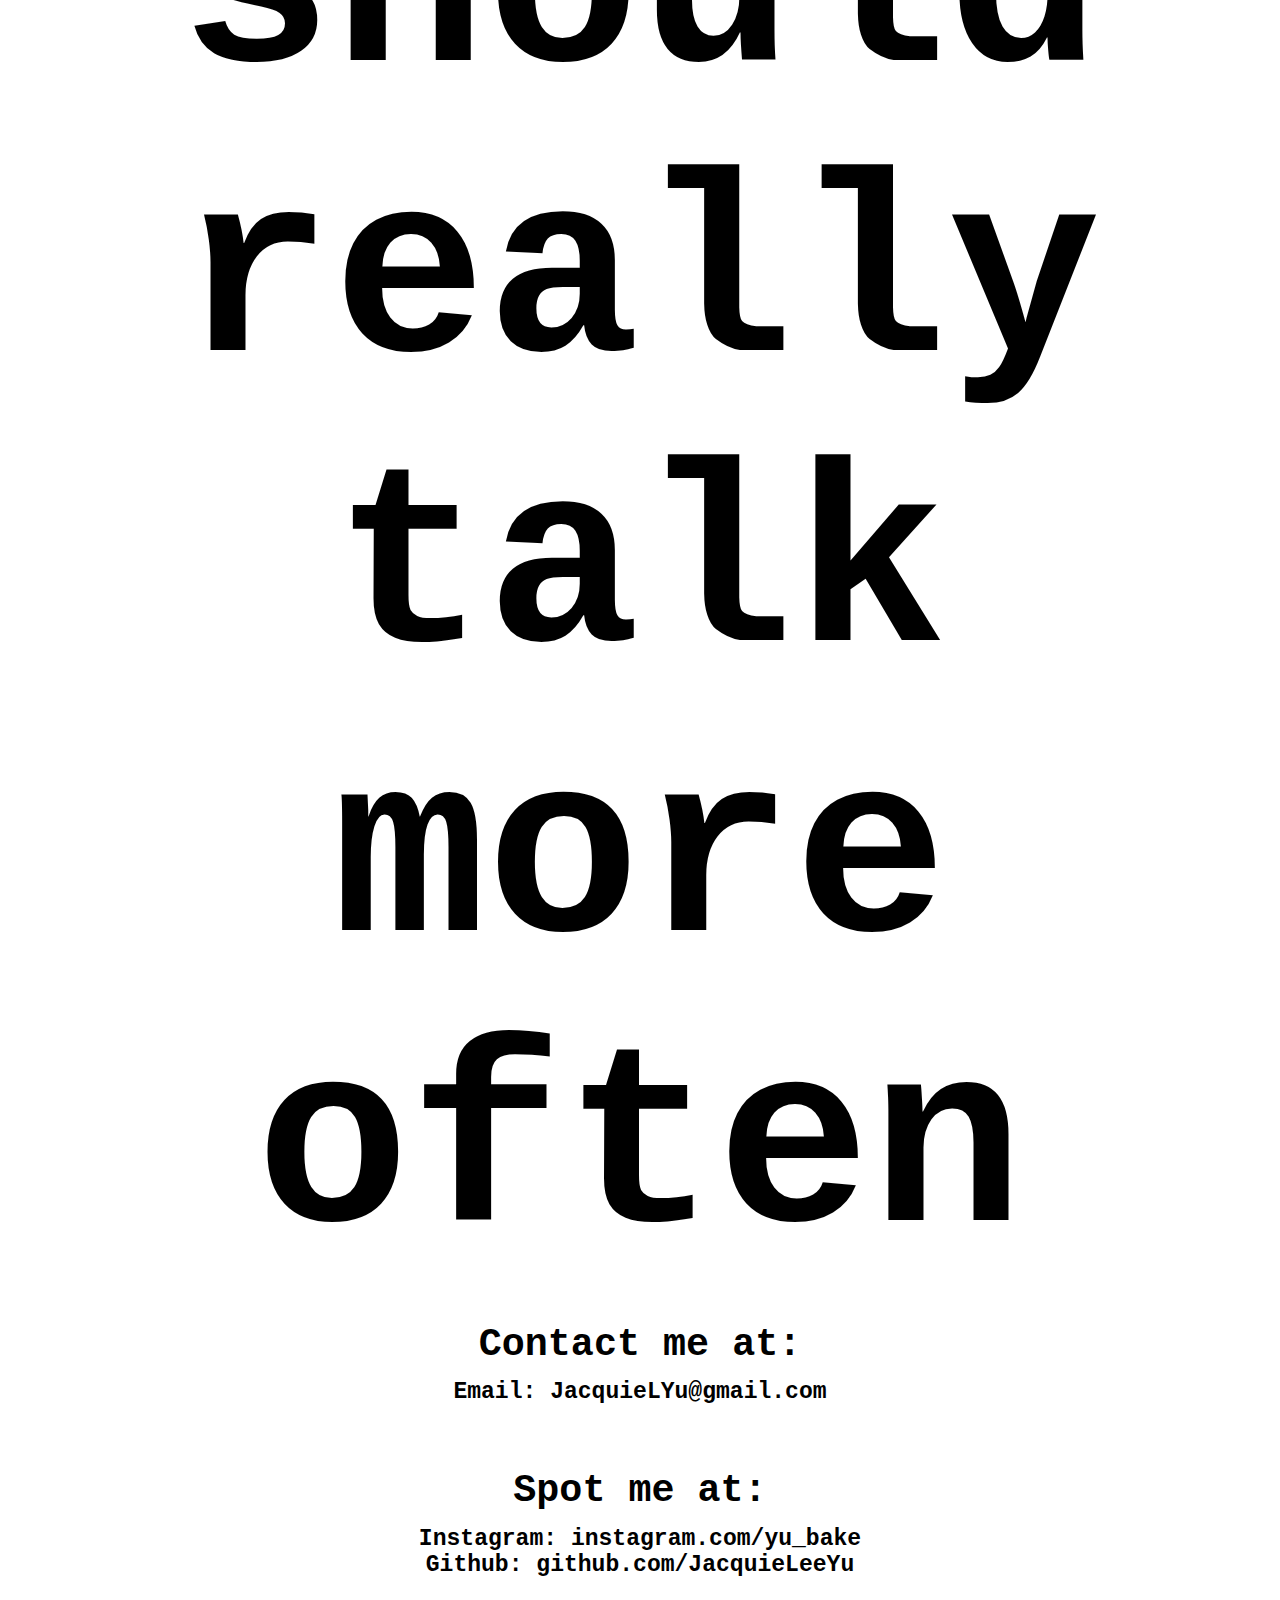
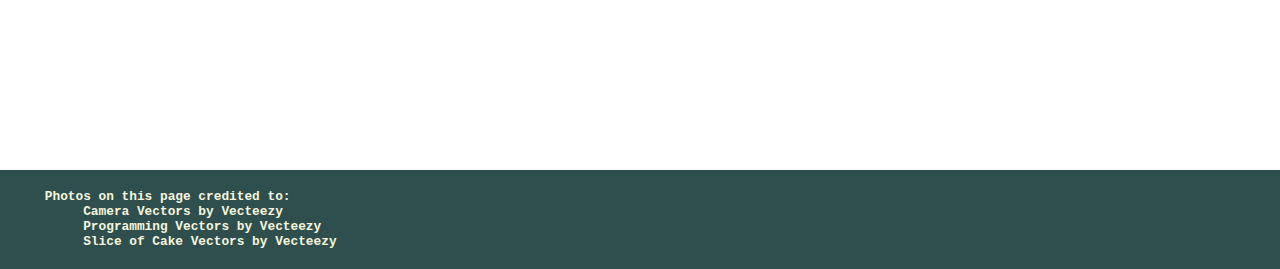
==== commit 62579944: "Added a "first visitor" event for index page" ====
--- a/index.html
+++ b/index.html
@@ -6,7 +6,7 @@
         <link href="https://cdn.jsdelivr.net/npm/bootstrap@5.2.1/dist/css/bootstrap.min.css" rel="stylesheet" integrity="sha384-iYQeCzEYFbKjA/T2uDLTpkwGzCiq6soy8tYaI1GyVh/UjpbCx/TYkiZhlZB6+fzT" crossorigin="anonymous">
     </head>
     
-    <body>
+    <body onpageshow="helloMessage()">
         <div id="linksLine" class="position-absolute top-0 end-0">
             <div class="dropdown">
                 <button class="btn btn-secondary dropdown-toggle" type="button" data-bs-toggle="dropdown" aria-expanded="false"></button>
@@ -53,7 +53,7 @@
         </div>
         <div>
             <h3 id="bubbleTalk">
-                It's been a while <br>since we last talked, so <br>let's catch up.
+                It's been a while since we last talked, so let's catch up.
             </h3>
         </div>
         <div id="projectsFrame" class="container text-center">
@@ -64,7 +64,7 @@
                             Projects
                         </a>
                     </h2>
-                    <h4 id="indexLetter">
+                    <h4 id="projectsLetter" class="indexLetter">
                         I made a lot of projets while you were gone. I think they're pretty cool.
                     </h4>
                 </div>
@@ -85,7 +85,7 @@
                         Photography
                     </a>
                 </h2>
-                <h4 id="indexLetter">
+                <h4 id="photographyLetter" class="indexLetter">
                     I also visited a lot of places, saw a lot of sights, and took a lot of pictures.
                 </h4>
             </div>
@@ -98,8 +98,8 @@
                             Baking
                         </a>
                     </h2>
-                    <h4 id="indexLetter">
-                        I even did some baking! Cooking is really fun, and seeing people enjoy my food is super satisfying, too!
+                    <h4 id="bakingLetter" class="indexLetter">
+                        I even did some baking! Cooking is really fun, and seeing people enjoy my food is even more satisfying!
                     </h4>
                 </div>
                 <div class="col-4">
--- a/styles.css
+++ b/styles.css
@@ -30,6 +30,9 @@
 }
 h6 {
     font-family: 'Courier New', Courier, monospace;
+}
+button {
+    border: none;
 }
 a:link {
     color: black;
@@ -45,6 +48,7 @@
 p {
     margin: 0vw;
     padding: 0vw;
+    font-family: 'Courier New', Courier, monospace;
 }
 
 /* In multiple pages ---------------------------------------------------------------------------------- */
@@ -74,6 +78,20 @@
     padding-top: 20vw;
     font-size: 5vw;
 }
+#smallPrev {
+    color: rgba(244, 244, 244, .9);
+    background-color: rgba(0, 0, 0, 0.3);
+    font-size: 1.5vw;
+    padding: 0vw .5vw .5vw .5vw;
+    float: left;
+}
+#smallNext {
+    color: rgba(244, 244, 244, .9);
+    background-color: rgba(0, 0, 0, 0.3);
+    font-size: 1.5vw;
+    float: right;
+    padding: 0vw .5vw .5vw .5vw;
+}
 
 /* Index Page ------------------------------------------------------------------------------------ */
 
@@ -115,6 +133,20 @@
     border: solid;
     background-size: cover;
 }
+#slideshowPrev {
+    color: rgba(244, 244, 244, .9);
+    background-color: rgba(0, 0, 0, 0.3);
+    font-size: 2vw;
+    padding: 0vw .5vw .5vw .5vw;
+    display: inline-block;
+}
+#slideshowNext {
+    color: rgba(244, 244, 244, .9);
+    background-color: rgba(0, 0, 0, 0.3);
+    font-size: 2vw;
+    float: right;
+    padding: 0vw .5vw .5vw .5vw;
+}
 #homePageTitle {
     margin: 2vw auto 4vw 5vw;
     font-size: 9vw;
@@ -131,6 +163,7 @@
 }
 #bubbleTalk {
     margin: 20vw auto 20vw auto;
+    width: 56vw;
     text-align: center;
     font-size: 4vw;
 }
@@ -154,7 +187,7 @@
     border-left: hidden;
     border-bottom: hidden;
 }
-#indexLetter {
+.indexLetter {
     text-align: center;
     border-bottom: .2vw solid rgb(84, 84, 84);
     padding-bottom: 2vw;
@@ -261,13 +294,39 @@
     text-align: center;
     font-size: 4vw;
 }
+#londonFrame {
+    margin: 10vw auto 15vw auto;
+}
+#londonBlock {
+    margin: 6vw 0vw auto 2vw;
+}
+#smallSlideshowLondon {
+    border: solid;
+    margin: 15vw auto auto 9vw;
+    height: 30vw;
+    width: 48vw;
+    background-size: cover;
+}
+#parisFrame {
+    margin: 2vw auto 10vw auto;
+}
+#parisBlock {
+    margin: 6vw 0vw auto 2vw;
+}
+#smallSlideshowParis {
+    border: solid;
+    margin: 7vw auto auto 12vw;
+    height: 45vw;
+    width: 36vw;
+    background-size: cover;
+}
 #zooFrame {
     margin: 10vw auto 20vw auto;
 }
 #zooBlock {
     margin: 6vw 0vw auto 2vw;
 }
-#smallSlideshow {
+#smallSlideshowZoo {
     border: solid;
     margin: 7vw auto auto 9vw;
     height: 30vw;
@@ -369,4 +428,123 @@
     margin: 2vw 1vw auto auto;
     height: 26vw;
     border: .3vw solid lightgray;
+}
+/* Baking Page ----------------------------------------------------------------------------------------- */
+#bakingPageTitle {
+    margin: 2vw auto 1.5vw 1vw;
+    font-size: 8vw;
+}
+#bakingPageTitle2 {
+    font-size: 14.5vw;
+    text-align: right;
+    margin-bottom: 5vw;
+}
+#introduction {
+    text-align: center;
+}
+#overviewTitle {
+    font-size: 4vw;
+}
+#overview {
+    font-size: 1.3vw;
+    margin: 1vw auto 0vw 20.5vw;
+    width: 60%;
+    color: dimgray;
+}
+#linkBox {
+    border: .2vw solid rgb(84, 84, 84);
+    margin: 2vw 25vw 2vw 25vw;
+}
+#bookmark {
+    margin: 2vw auto 2vw auto;
+    font-weight: bold;
+    width: 87%;
+    padding-bottom: 1.5vw;
+    border-bottom: .1vw solid dimgray;
+}
+#foodLinks {
+    font-weight: bold;
+    font-size: 1.6vw;
+    text-align: center;
+    margin: 1.4vw auto 2vw auto;
+}
+#cakeSection {
+    margin: 1vw 2vw 5vw 2vw;
+    padding-left: 1vw;
+    border-left: .15vw solid dimgrey;
+    display: flex;
+}
+#textLeft {
+    display: inline-block;
+    width: 35vw;
+}
+#picRight {
+    display: inline-block;
+}
+#cakeFrame {
+    /* border: .2vw solid black; */
+    margin: 20vw 2vw 20vw 2vw;
+}
+#cake {
+    font-size: 4.5vw;
+    font-weight: bold;
+    border-bottom: .15vw solid dimgrey;
+    margin-bottom: 2vw;
+}
+#cakeTitle {
+    font-size: 3vw;
+    margin: 2vw auto 1vw 1vw;
+}
+#cakePic {
+    margin: .5vw 1vw auto 0vw;
+    float: right;
+    height: 24vw;
+    border: .15vw solid dimgray;
+}
+#cakeCaption{
+    padding-left: 1vw;
+}
+#cakeText {
+    margin: 1vw 1vw 1vw 1vw;
+    font-size: 1.5vw;
+    width: 35vw;
+}
+
+
+/* morse --------------------------------------------------------------------------------------- */
+#morseTitle {
+    text-align: center;
+    font-size: 5vw;
+}
+.smMorse {
+    width: 6vw;
+    height: 2vw;
+    background-color: #dedede;
+    box-shadow: 0 .2vw #666;
+    margin: 5vw .5vw 1vw .5vw;
+}
+.smMorse:active {
+    background-color: #d3d3d3;
+    box-shadow: 0 .1vw #666;
+    transform: translateY(.25vw);
+}
+#bigbutton {
+    background-color: #bc0606;
+    box-shadow: 0 .5vw #666;
+    width: 20vw;
+    height: 20vw;
+    border-radius: 100%;
+    margin: 1vw auto 5vw auto;
+    display: flex;
+    justify-content: center;
+
+}
+#bigbutton:active {
+    background-color: #7f0a0a;
+    box-shadow: 0 .25vw #666;
+    transform: translateY(.25vw);
+  }
+.middleMorse {
+    display: flex;
+    justify-content: center;
 }